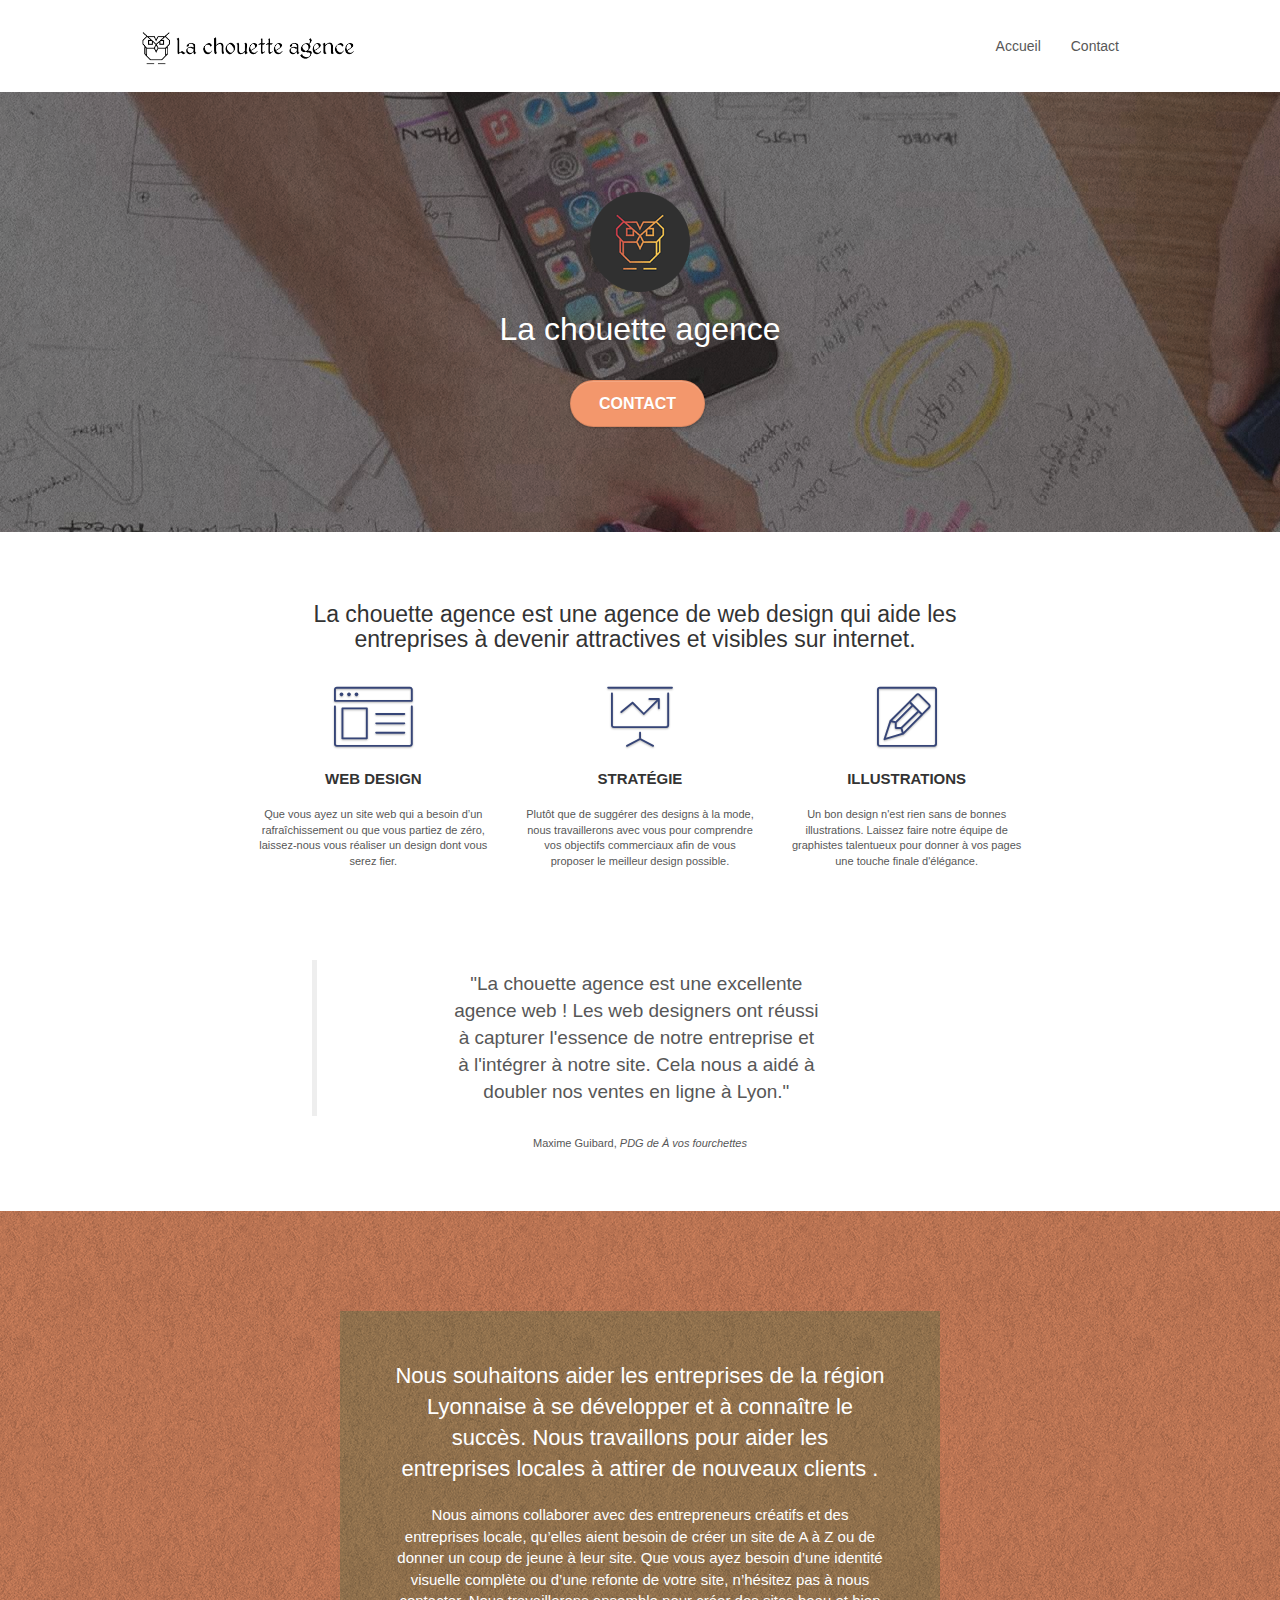
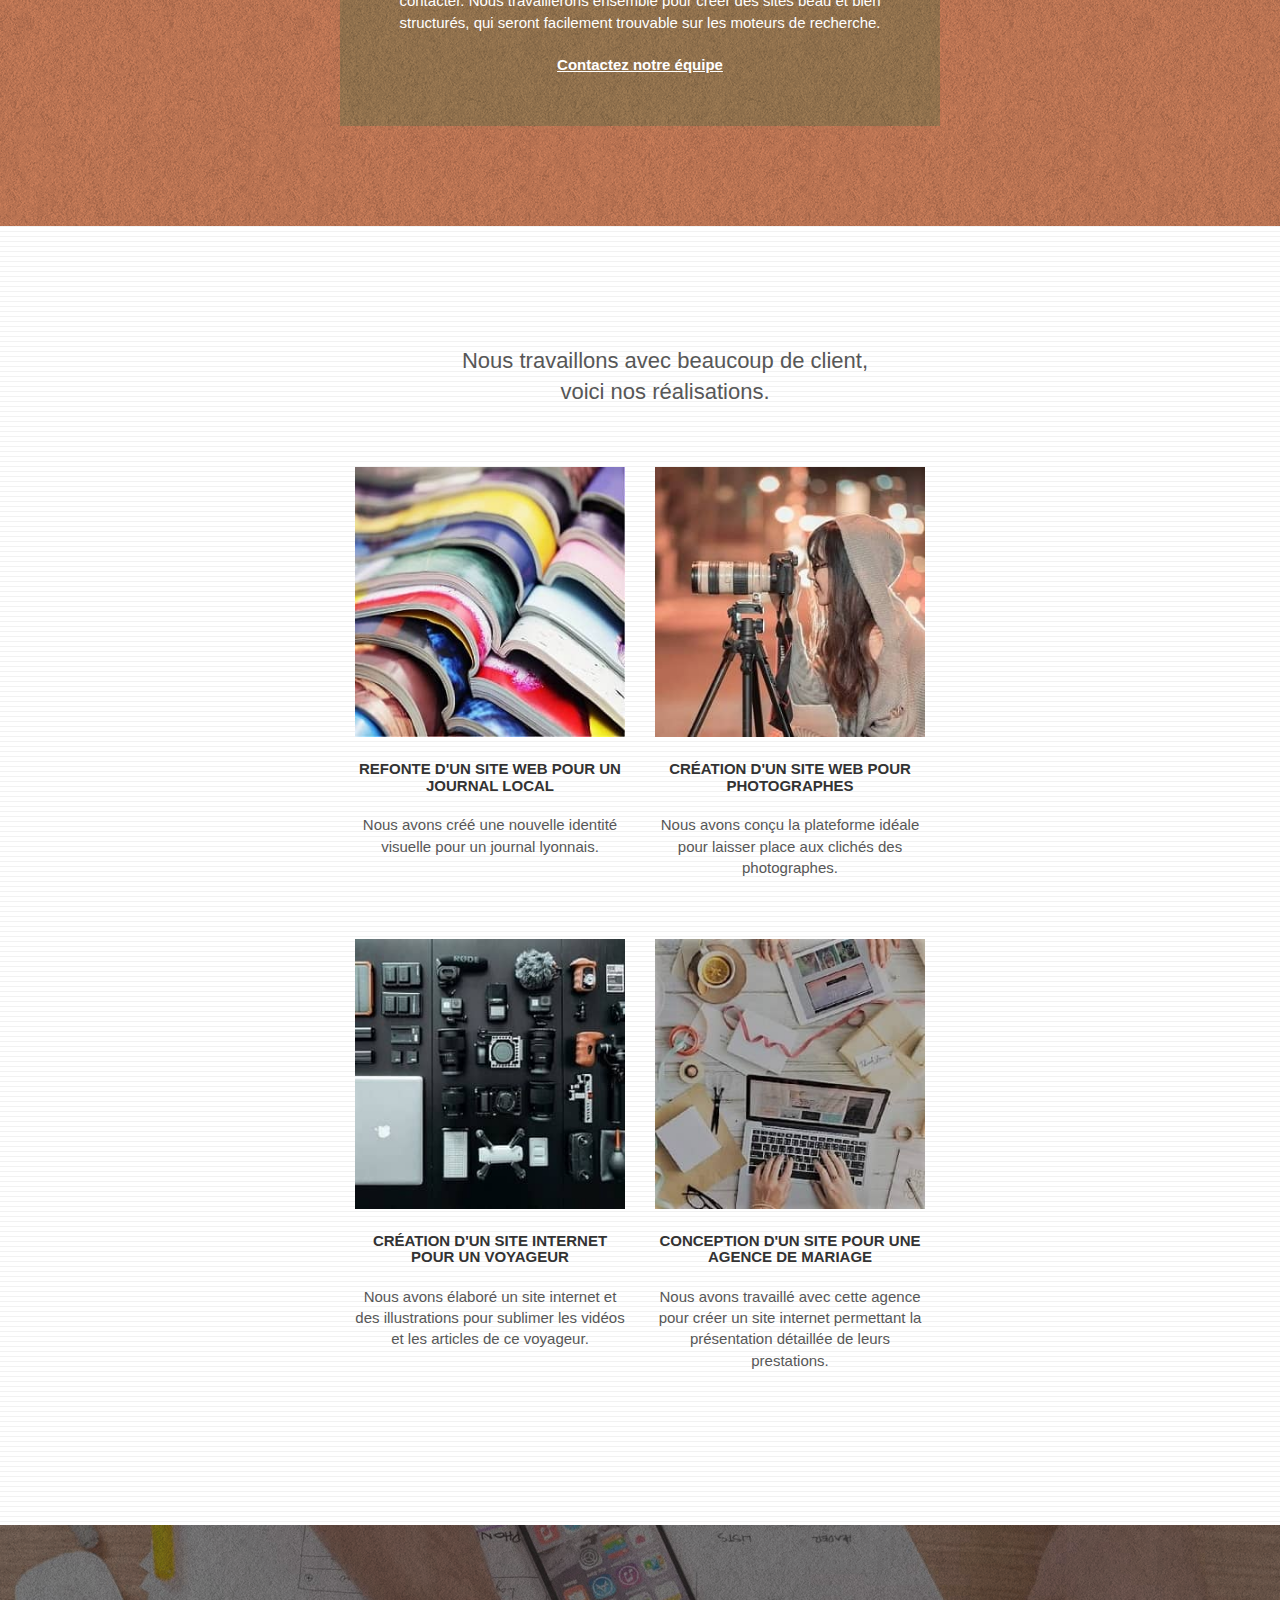
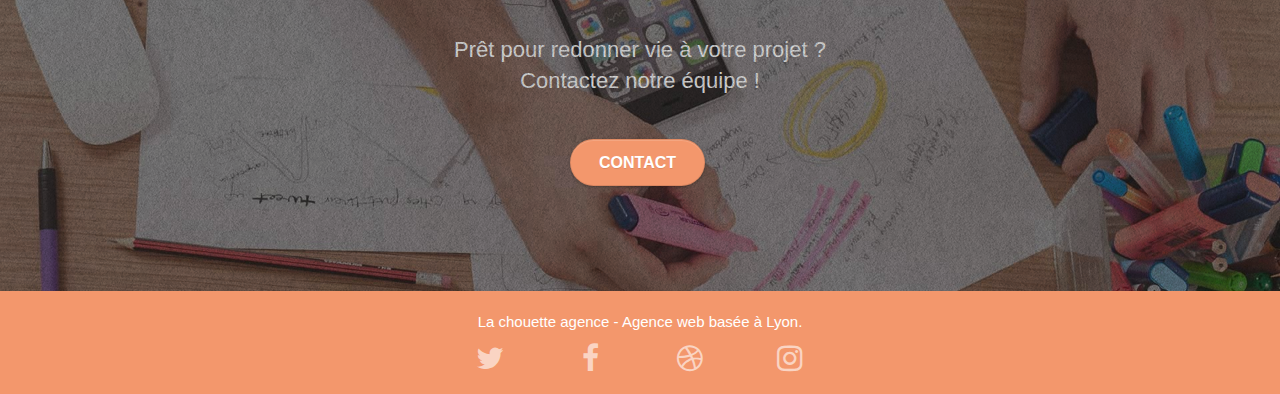
==== index.html @ b7092646 "La chouette" ====
<!doctype html>
<html lang="fr">
<head>
    <meta charset="utf-8"/>
    <meta name="keywords" content="agence design Lyon, web design Lyon, agence graphiste Lyon, structuration site web lyon, seo, google">
	<meta name="description" content="Agence de web design visant a améliorer le référencement et la visibilité des entreprises sur internet">
    <meta name="viewport" content="width=device-width, initial-scale=1.0, viewport-fit=cover">
    <link rel="shortcut icon" type="image/png" href="favicon.jpg">
    
	<link rel="stylesheet" type="text/css" href="./css/bootstrap.css">
	<link rel="stylesheet" type="text/css" href="style.css">
	<link rel="stylesheet" type="text/css" href="./css/font-awesome.css">
	<link rel="stylesheet" type="text/css" href="./css/et-line.css">
	
    
	<script src="./js/jquery-2.1.0.js" async></script>
	<script src="./js/bootstrap.js" defer></script>
	<script src="./js/blocs.js" async></script>
	<script src="./js/jquery.touchSwipe.js" async></script>

    <title>La chouette agence</title>

    
	<!-- Analytics -->
 
	<!-- Analytics END --> 
</head>
<body>
	<!-- Principal conteneur -->
	<div class="page-container">
    
		<!-- bloc-0 -->
		<div class="bloc bgc-white l-bloc " id="bloc-0">
			<div class="container bloc-sm">
				<nav class="navbar row">
					<div class="navbar-header">
						<a class="navbar-brand" href="index.html"><img src="img/la-chouette-agence.png" alt="logo la chouette agence web design Lyonnaise" height="40" /></a>
					</div>
					<div class="collapse navbar-collapse navbar-1 special-dropdown-nav">
						<ul class="site-navigation nav navbar-nav">
							<li>
								<a href="index.html">Accueil</a>
							</li>
							<li>
								<a href="page2.html">Contact</a>
							</li>
						</ul>
					</div>
				</nav>
			</div>
		</div>
		<!-- bloc-0 END -->

		<!-- bloc-1-presentation -->
		<div class="bloc bgc-dark-slate-blue bg-banniere d-bloc bg-t-edge bloc-bg-texture texture-paper b-parallax" id="bloc-1-hero">
			<div class="container bloc-lg">
				<div class="row tight-width-whitespace">
					<div class="col-sm-12">
						<img src="img/logo.png" class="center-block image-resize-mode" width="100" alt="La chouette agence web Lyon, création logo Lyon" />
						<h1 class="text-center hero-bloc-text tc-white ">
							La chouette agence
						</h1>
						<div class="text-center">
							<a href="page2.html" class="btn btn-lg btn-clean btn-rd cta-hero btn-atomic-tangerine" id="cta-hero">Contact</a>
						</div>
					</div>
				</div>
			</div>
		</div>
		<!-- bloc-1-presentation END -->

		<!-- bloc-2-services -->
		<div class="bloc bgc-white l-bloc" id="bloc-2-services">
			<div class="container bloc-md">
				<div class="row">
					<div class="col-sm-12 text-center">
						<h1 class="Title-h1">La chouette agence est une agence de web design qui aide les entreprises à devenir attractives et visibles sur internet.</h1>
					</div>
				</div>
				<div class="row voffset-lg med-width-whitespace">
					<div class="col-sm-4">
						<div class="text-center">
							<span class="et-icon-browser sm-shadow icon-dark-slate-blue icons icon-lg"></span>
						</div>
						<h3 class="mg-md text-center">
							Web design
						</h3>
						<p class="text-center ">
							Que vous ayez un site web qui a besoin d&rsquo;un rafraîchissement ou que vous partiez de zéro, laissez-nous vous réaliser un design dont vous serez fier.
						</p>
					</div>
					<div class="col-sm-4">
						<div class="text-center">
							<span class="et-icon-presentation sm-shadow icon-dark-slate-blue icons icon-lg"></span>
						</div>
						<h3 class="mg-md text-center">
							Stratégie
						</h3>
						<p class="text-center ">
							Plutôt que de suggérer des designs à la mode, nous travaillerons avec vous pour comprendre vos objectifs commerciaux afin de vous proposer le meilleur design possible.<br>
						</p>
					</div>
					<div class="col-sm-4">
						<div class="text-center">
							<span class="et-icon-edit sm-shadow icon-dark-slate-blue icons icon-lg"></span>
						</div>
						<h3 class="mg-md text-center">
							Illustrations
						</h3>
						<p class="text-center ">
							Un bon design n'est rien sans de bonnes illustrations. Laissez faire notre équipe de graphistes talentueux pour donner à vos pages une touche finale d'élégance.
						</p>
					</div>
				</div>
				<div class="row voffset-lg voffset">
					<div class="col-xs-12 col-md-8 col-md-offset-2 text-center">
						<blockquote>
							<p>"La chouette agence est une excellente agence web ! Les web designers ont réussi à capturer l'essence de notre entreprise et à l'intégrer à notre site. Cela nous a aidé à doubler nos ventes en ligne à Lyon."</p>
						</blockquote>
						<p>Maxime Guibard, <cite>PDG de À vos fourchettes</cite></p>
					</div>
				</div>
			</div>
		</div>
		<!-- bloc-2-services END -->

		<!-- bloc-3-what-i-do -->
		<div class="bloc tc-white bgc-atomic-tangerine bg-presentation d-bloc bloc-bg-texture texture-paper b-parallax" id="bloc-3-what-i-do">
			<div class="container bloc-lg">
				<div class="row tight-width-whitespace black-background">
					<div class="col-sm-12">
						<h2 class="mg-md text-center tc-white">
							Nous souhaitons aider les entreprises de la région Lyonnaise à se développer et à connaître le succès. Nous travaillons pour aider les entreprises locales à attirer de nouveaux clients .<br>
						</h2>
						<p class="text-center white">
							Nous aimons collaborer avec des entrepreneurs créatifs et des entreprises locale, qu’elles aient besoin de créer un site de A à Z ou de donner un coup de jeune à leur site. Que vous ayez besoin d’une identité visuelle complète ou d’une refonte de votre site, n’hésitez pas à nous contacter. Nous travaillerons ensemble pour créer des sites beau et bien structurés, qui seront facilement trouvable sur les moteurs de recherche. <br><br><a class="ltc-white bold-link" href="page2.html">Contactez notre équipe</a><br>
						</p>
					</div>
				</div>
			</div>
		</div>
		<!-- bloc-3-what-i-do END -->

		<!-- bloc-4-portfolio -->
		<div class="bloc bgc-white bg-lines-h2-bg bg-repeat l-bloc" id="bloc-4-portfolio">
			<div class="container bloc-lg">
				<div class="row">
					<div class="col-sm-12 text-center">
						<h2 class="title-h2"> Nous travaillons avec beaucoup de client, voici nos réalisations.</h2>
					</div>
				</div>
				<div class="row tight-width-whitespace portfolio-row">
					<div class="col-sm-6">
						<a href="#" data-lightbox="img/1.jpg" data-gallery-id="gallery-1" data-caption="Refonte d'un site web pour un journal local" data-frame="snapshot-lb"><img src="img/1.jpg" alt="magazine colorée ouvert les uns sur les autres" class="img-responsive portfolio-thumb" /></a>
						<h3 class="mg-md text-center">
							Refonte d'un site web pour un journal local
						</h3>
						<p class="text-center">
							Nous avons créé une nouvelle identité visuelle pour un journal lyonnais.
						</p>
					</div>
					<div class="col-sm-6">
						<a href="#" data-lightbox="img/2.jpg" data-gallery-id="gallery-1" data-caption="Création d'un site web pour photographes" data-frame="snapshot-lb"><img src="img/2.jpg" alt="femme se tenant derrière un appareil photo sur trépied" class="img-responsive portfolio-thumb" /></a>
						<h3 class="mg-md text-center">
							Création d'un site web pour photographes
						</h3>
						<p class="text-center">
							Nous avons conçu la plateforme idéale pour laisser place aux clichés des photographes.
						</p>
					</div>
				</div>
				<div class="row tight-width-whitespace portfolio-row">
					<div class="col-sm-6">
						<a href="#" data-lightbox="img/3.jpg" data-gallery-id="gallery-1" data-caption="Création d'un site internet pour un voyageur" data-frame="snapshot-lb"><img src="img/3.jpg" alt="différents appareils de prise de vue éparpillés sur une table" class="img-responsive portfolio-thumb" /></a>
						<h3 class="mg-md text-center">
							Création d'un site internet pour un voyageur
						</h3>
						<p class="text-center">
							Nous avons élaboré un site internet et des illustrations pour sublimer les vidéos et les articles de ce voyageur.
						</p>
					</div>
					<div class="col-sm-6">
						<a href="#" data-lightbox="img/4.jpg" data-gallery-id="gallery-1" data-caption="Conception d'un site pour une agence de mariage" data-frame="snapshot-lb"><img src="img/4.jpg" alt="enveloppes, papiers, rubans, ciseaux et ordinateur portable" class="img-responsive portfolio-thumb" /></a>
						<h3 class="mg-md text-center">
							Conception d'un site pour une agence de mariage
						</h3>
						<p class="text-center">
							Nous avons travaillé avec cette agence pour créer un site internet permettant la présentation détaillée de leurs prestations.
						</p>
					</div>
				</div>
			</div>
		</div>
		<!-- bloc-4-portfolio END -->

		<!-- bloc-5-cta -->
		<div class="bloc bgc-dark-slate-blue bg-banniere d-bloc bloc-bg-texture texture-paper" id="bloc-5-cta">
			<div class="container bloc-lg">
				<div class="row">
					<h2 class="mg-md text-center tc-white">
						Prêt pour redonner vie à votre projet ?<br>Contactez notre équipe !
					</h2>
					<div class="col-sm-12 text-center">
						<a href="page2.html" class="btn btn-atomic-tangerine btn-clean btn-rd btn-lg cta-hero">Contact</a>
					</div>
				</div>
			</div>
		</div>
		<!-- bloc-5-cta END -->

		<!-- Footer - bloc-8 -->
		<footer class="footer">
			<div class="bloc bgc-atomic-tangerine d-bloc" id="bloc-8">
				<div class="container bloc-sm">
					<div class="row">
						<div class="col-sm-12">
							<p class="text-center white">
								La chouette agence - Agence web basée à Lyon.<br>
							</p>
							<div class="row row-no-gutters social">
								<div class="col-sm-3">
									<div class="text-center">
										<a class="social" href="index.html"><span class="fa fa-twitter icon-md"></span></a>
									</div>
								</div>
								<div class="col-sm-3">
									<div class="text-center">
										<a class="social" href="index.html"><span class="fa fa-facebook icon-md"></span></a>
									</div>
								</div>
								<div class="col-sm-3">
									<div class="text-center">
										<a class="social" href="index.html"><span class="fa fa-dribbble icon-md"></span></a>
									</div>
								</div>
								<div class="col-sm-3">
									<div class="text-center">
										<a class="social" href="index.html"><span class="fa fa-instagram icon-md"></span></a>
									</div>
								</div>
							</div>
						</div>
					</div>
				</div>
			</div>
		</footer>
		<!-- Footer - bloc-8 END -->
	</div>
	<!-- Principal conteneur END -->   
</body>
</html>
---- style.css ----
body {
    margin: 0;
    padding: 0;
    background: #FFF;
    overflow-x: hidden;
    -webkit-font-smoothing: antialiased;
    -moz-osx-font-smoothing: grayscale;
}

a,
button {
    transition: all .3s ease-in-out;
    outline: none!important;
}

a:hover {
    text-decoration: none;
    cursor: pointer;
}

#page-loading-blocs-notifaction {
    position: fixed;
    top: 0;
    bottom: 0;
    width: 100%;
    z-index: 100000;
    background: #FFFFFF url("img/pageload-spinner.gif") no-repeat center center;
}

.bloc {
    width: 100%;
    clear: both;
    background: 50% 50% no-repeat;
    padding: 0 50px;
    -webkit-background-size: cover;
    -moz-background-size: cover;
    -o-background-size: cover;
    background-size: cover;
    position: relative;
}

.bloc .container {
    padding-left: 0;
    padding-right: 0;
}

.bloc-lg {
    padding: 100px 50px;
}

.bloc-md {
    padding: 50px;
}

.bloc-sm {
    padding: 20px 50px;
}

.bg-center,
.bg-l-edge,
.bg-r-edge,
.bg-t-edge,
.bg-b-edge,
.bg-tl-edge,
.bg-bl-edge,
.bg-tr-edge,
.bg-br-edge,
.bg-repeat {
    -webkit-background-size: auto!important;
    -moz-background-size: auto!important;
    -o-background-size: auto!important;
    background-size: auto!important;
}

.bg-repeat {
    background: repeat;
}

.bg-t-edge {
    background: top no-repeat;
}

.bloc-bg-texture::before {
    content: "";
    background-size: 2px 2px;
    position: absolute;
    top: 0;
    bottom: 0;
    left: 0;
    right: 0;
}

.texture-paper::before {
    background: url("img/texture-paper.png");
    background-size: 280px 280px;
}

.b-parallax {
    background-attachment: fixed;
}

.d-bloc {
    color: rgba(255, 255, 255, .7);
}

.d-bloc button:hover {
    color: rgba(255, 255, 255, .9);
}

.d-bloc .icon-round,
.d-bloc .icon-square,
.d-bloc .icon-rounded,
.d-bloc .icon-semi-rounded-a,
.d-bloc .icon-semi-rounded-b {
    border-color: rgba(255, 255, 255, .9);
}

.d-bloc .divider-h span {
    border-color: rgba(255, 255, 255, .2);
}

.d-bloc .a-btn,
.d-bloc .navbar a,
.d-bloc .navbar-brand,
.d-bloc a .icon-sm,
.d-bloc a .icon-md,
.d-bloc a .icon-lg,
.d-bloc a .icon-xl,
.d-bloc h1 a,
.d-bloc h2 a,
.d-bloc h3 a,
.d-bloc h4 a,
.d-bloc h5 a,
.d-bloc h6 a,
.d-bloc p a {
    color: rgba(255, 255, 255, .6);
}

.d-bloc .a-btn:hover,
.d-bloc .navbar a:hover,
.d-bloc .navbar-brand:hover,
.d-bloc a:hover .icon-sm,
.d-bloc a:hover .icon-md,
.d-bloc a:hover .icon-lg,
.d-bloc a:hover .icon-xl,
.d-bloc h1 a:hover,
.d-bloc h2 a:hover,
.d-bloc h3 a:hover,
.d-bloc h4 a:hover,
.d-bloc h5 a:hover,
.d-bloc h6 a:hover,
.d-bloc p a:hover {
    color: rgba(255, 255, 255, 1);
}

.d-bloc .navbar-toggle .icon-bar {
    background: rgba(255, 255, 255, 1);
}

.d-bloc .btn-wire,
.d-bloc .btn-wire:hover {
    color: rgba(255, 255, 255, 1);
    border-color: rgba(255, 255, 255, 1);
}

.d-bloc .panel {
    color: rgba(0, 0, 0, .5);
}

.d-bloc .panel button:hover {
    color: rgba(0, 0, 0, .7);
}

.d-bloc .panel icon {
    border-color: rgba(0, 0, 0, .7);
}

.d-bloc .panel .divider-h span {
    border-color: rgba(0, 0, 0, .1);
}

.d-bloc .panel .a-btn {
    color: rgba(0, 0, 0, .6);
}

.d-bloc .panel .a-btn:hover {
    color: rgba(0, 0, 0, 1);
}

.d-bloc .panel .btn-wire,
.d-bloc .panel .btn-wire:hover {
    color: rgba(0, 0, 0, .7);
    border-color: rgba(0, 0, 0, .3);
}

.d-bloc .panel,
.l-bloc {
    color: rgba(0, 0, 0, .5);
}

.d-bloc .panel button:hover,
.l-bloc button:hover {
    color: rgba(0, 0, 0, .7);
}

.l-bloc .icon-round,
.l-bloc .icon-square,
.l-bloc .icon-rounded,
.l-bloc .icon-semi-rounded-a,
.l-bloc .icon-semi-rounded-b {
    border-color: rgba(0, 0, 0, .7);
}

.d-bloc .panel .divider-h span,
.l-bloc .divider-h span {
    border-color: rgba(0, 0, 0, .1);
}

.d-bloc .panel .a-btn,
.l-bloc .a-btn,
.l-bloc .navbar a,
.l-bloc .navbar-brand,
.l-bloc a .icon-sm,
.l-bloc a .icon-md,
.l-bloc a .icon-lg,
.l-bloc a .icon-xl,
.l-bloc h1 a,
.l-bloc h2 a,
.l-bloc h3 a,
.l-bloc h4 a,
.l-bloc h5 a,
.l-bloc h6 a,
.l-bloc p a {
    color: rgba(0, 0, 0, .6);
}

.d-bloc .panel .a-btn:hover,
.l-bloc .a-btn:hover,
.l-bloc .navbar a:hover,
.l-bloc .navbar-brand:hover,
.l-bloc a:hover .icon-sm,
.l-bloc a:hover .icon-md,
.l-bloc a:hover .icon-lg,
.l-bloc a:hover .icon-xl,
.l-bloc h1 a:hover,
.l-bloc h2 a:hover,
.l-bloc h3 a:hover,
.l-bloc h4 a:hover,
.l-bloc h5 a:hover,
.l-bloc h6 a:hover,
.l-bloc p a:hover {
    color: rgba(0, 0, 0, 1);
}

.d-bloc .panel .btn-wire,
.d-bloc .panel .btn-wire:hover,
.l-bloc .btn-wire,
.l-bloc .btn-wire:hover {
    color: rgba(0, 0, 0, .7);
    border-color: rgba(0, 0, 0, .3);
}

.voffset {
    margin-top: 30px;
}

.voffset-lg {
    margin-top: 80px;
}

.row-no-gutters {
    margin-right: 0;
    margin-left: 0;
}

.row.row-no-gutters > [class^="col-"],
.row.row-no-gutters > [class*=" col-"] {
    padding-right: 0;
    padding-left: 0;
}

#bloc-1-hero h1 {
    font-size: 32px;
}

.Title-h1 {
    font-size: 23px;
    display: flex;
    flex-wrap: wrap;
    width: 75%;
    position: relative;
    left: 12%;
}

.col-xs-12 blockquote p{
    display: flex;
    position: relative;
    left: 19%;
    font-size: 19px;
    width: 60%;
}

.col-sm-12 p{
    font-size: 15px;
}

.bloc-sm .row .col-sm-12 .white{
    display: flex;
    justify-content: center;
    text-align: center; 
}

.col-sm-12 .title-h2 {
    display: flex;
    position: relative;
    left: 30%;
    width: 45%;
}

.col-sm-6 p{
    font-size: 15px;
}

.navbar {
    margin-bottom: 0;
    z-index: 1;
}

.navbar-brand {
    height: auto;
    padding: 3px 15px;
    font-size: 25px;
    font-weight: normal;
    font-weight: 600;
    line-height: 44px;
}

.navbar-brand img {
    max-height: 200px;
    margin: 0 5px 0 0;
    display: inline;
}

.navbar-brand img[src$=svg] {
    min-width: 100px;
}

.nav-center .navbar-brand img {
    margin: 0;
}

.navbar-nav .open .dropdown-menu > li > a {
    text-align: inherit;
}



.nav-invert .navbar .nav {
    float: left;
}

.nav-invert .navbar-header,
.nav-invert .navbar-brand {
    float: right;
    position: relative;
    z-index: 2;
}

@media (min-width: 768px) {
    .site-navigation {
        position: absolute;
        top: 50%;
        right: 20px;
        transform: translate(0, -50%);
        -webkit-transform: translateY(-50%);
    }
    .nav > li .dropdown-menu a,
    .nav > li .dropdown-menu a:hover {
        color: #484848;
    }
    .nav-invert .site-navigation {
        left: 0;
        right: 0;
    }
    .nav-center {
        text-align: center;
    }
    .nav-center .navbar-header {
        width: 100%;
    }
    .nav-center .navbar-header,
    .nav-center .navbar-brand,
    .nav-center .nav > li {
        float: none;
        display: inline-block;
    }
    .nav-center .site-navigation {
        position: relative;
        width: 100%;
        right: 0;
        margin-right: 0px;
        margin-top: 20px;
    }
    .nav-center.mini-nav .navbar-toggle {
        float: none;
        margin: 10px auto 0;
    }
}

.nav > li > .dropdown a {
    background: none!important;
    display: block;
    padding: 14px 15px;
}

nav .caret {
    margin: 0 5px;
}

.dropdown-menu .dropdown-menu {
    top: -8px;
    left: 100%;
}

.dropdown-menu .dropmenu-flow-right {
    top: 100%;
    left: 0;
    margin-left: -1px;
    border-top-left-radius: 0;
    border-top-right-radius: 0;
}

.dropdown-menu .dropdown span {
    border: 4px solid black;
    border-top-color: transparent;
    border-right-color: transparent;
    border-bottom-color: transparent;
    margin: 6px -5px 0 0!important;
    float: right;
}

.mg-md {
    margin-top: 10px;
    margin-bottom: 20px;
}

.mg-lg {
    margin-top: 10px;
    margin-bottom: 40px;
}

.btn {
    margin: 0 5px 5px 0;
}

.btn.pull-right {
    margin: 0 0 5px 5px;
}

.btn-d,
.btn-d:hover,
.btn-d:focus {
    color: #FFF;
    background: rgba(0, 0, 0, .3);
}

button {
    outline: none!important;
}

.btn-rd {
    border-radius: 40px;
}

.btn-clean {
    border: 1px solid rgba(0, 0, 0, .08);
    border-bottom-color: rgba(0, 0, 0, .1);
    text-shadow: 0 1px 0 rgba(0, 0, 1, .1);
    box-shadow: 0 1px 3px rgba(0, 0, 1, .25), inset 0 1px 0 0 rgba(255, 255, 255, .15);
}

.icon-md {
    font-size: 30px!important;
}

.icon-lg {
    font-size: 60px!important;
}

.sm-shadow {
    text-shadow: 0 1px 2px rgba(0, 0, 0, .3);
}

.panel-sq,
.panel-sq .panel-heading,
.panel-sq .panel-footer {
    border-radius: 0;
}

.panel-rd {
    border-radius: 30px;
}

.panel-rd .panel-heading {
    border-radius: 29px 29px 0 0;
}

.panel-rd .panel-footer {
    border-radius: 0 0 29px 29px;
}

.form-control {
    border-color: rgba(0, 0, 0, .1);
    box-shadow: none;
}

.scrollToTop {
    width: 40px;
    height: 40px;
    position: fixed;
    bottom: 20px;
    right: 20px;
    opacity: 0;
    z-index: 500;
    transition: all .3s ease-in-out;
}

.scrollToTop span {
    margin-top: 6px;
}

.showScrollTop {
    font-size: 14px;
    opacity: 1;
}

a[data-lightbox] {
    position: relative;
    display: block;
    text-align: center;
}

a[data-lightbox]:hover::before {
    content: "+";
    font-family: "HelveticaNeue-Light", "Helvetica Neue Light", "Helvetica Neue", Helvetica, Arial;
    font-size: 32px;
    width: 50px;
    height: 50px;
    margin-left: -25px;
    border-radius: 50%;
    background: rgba(0, 0, 0, .6);
    color: #FFF;
    font-weight: 100;
    z-index: 1;
    position: absolute;
    top: 50%;
    transform: translateY(-50%);
    -webkit-transform: translateY(-50%);
}

a[data-lightbox]:hover img {
    opacity: 0.6;
    -webkit-animation-fill-mode: none;
    animation-fill-mode: none;
}

#lightbox-modal {
    display: flex;
    align-items: center;
}

#lightbox-modal .modal-dialog {
    width: 90%;
    max-width: 900px;
    margin: 0 auto 0;
}

#lightbox-modal .modal-dialog img {
    max-height: 90vh;
    margin: 0 auto;
}

.lightbox-caption {
    padding: 20px;
    color: #FFF;
    background: rgba(0, 0, 0, .5);
    position: absolute;
    left: 15px;
    right: 15px;
    bottom: 5px;
}

.close-lightbox {
    color: #FFF;
    font-size: 30px;
    position: absolute;
    top: 20px;
    right: 20px;
    z-index: 20;
    background: rgba(0, 0, 0, .5);
    border: none;
    line-height: 30px;
    padding: 0 9px 5px;
    opacity: 0.3;
}

.close-lightbox:hover,
.next-lightbox:hover,
.prev-lightbox:hover {
    opacity: 1.0;
    color: #FFF;
}

.next-lightbox,
.prev-lightbox {
    font-size: 20px;
    color: rgba(255, 255, 255, .9);
    background: rgba(0, 0, 0, .5);
    transition: all .2s ease-in-out;
    position: absolute;
    top: 45%;
    z-index: 1;
    opacity: 0.4;
}

.next-lightbox {
    padding: 6px 8px 1px 13px;
    right: 25px;
}

.prev-lightbox {
    padding: 6px 13px 1px 10px;
    left: 25px;
}

.snapshot-lb .modal-body {
    padding-bottom: 45px;
}

.snapshot-lb .lightbox-caption {
    padding: 0;
    color: rgba(0, 0, 0, .5);
    background: none;
}

h1,
h2,
h3,
h4,
h5,
h6,
p,
label,
.btn,
a {
    font-family: "helvetica";
    font-weight: 400;
    color: #575757!important;
}

.container {
    max-width: 1000px;
}

.hero-bloc-text {
    font-size: 38px;
}

.hero-bloc-text-sub {
    font-size: 36px;
}

.statement-bloc-text {
    line-height: 26px;
    font-style: italic;
    font-size: 20px;
    text-align: center;
    font-weight: lighter;
    max-width: 520px;
    margin: auto auto auto auto;
}

p {
    font-size: 11px;
}

.tight-width-whitespace {
    max-width: 600px;
    margin: auto auto auto auto;
}

.h1 {
    font-size: 20px;
    font-family: "Open Sans";
}

.cta-hero {
    margin-top: 22px;
    color: #FFFFFF!important;
    text-transform: uppercase;
    padding: 12px 28px 12px 28px;
    font-size: 16px;
    font-weight: 700;
}

.social {
    max-width: 400px;
    margin: auto auto auto auto;
}

h2 {
    font-size: 22px;
    line-height: 1.4em;
}

h3 {
    font-size: 15px;
    text-transform: uppercase;
    font-weight: 700;
    color: #333333!important;
}

.med-width-whitespace {
    max-width: 800px;
    margin: auto auto auto auto;
    box-shadow: 0px 0px 0px #000000;
}

h1 {
    color: #333333!important;
}

h4 {
    color: #333333!important;
}

.icons {
    margin-bottom: 14px;
    margin-top: 24px;
}

.white {
    color: #FFFFFF!important;
}

.portfolio-thumb {
    margin-bottom: 24px;
}

.portfolio-row {
    margin-bottom: 44px;
    margin-top: 50px;
}

.avatar {
    box-shadow: 0px 4px 9px rgba(0, 0, 0, 0.3);
}

.black-background {
    background-color: rgba(165, 147, 99, 0.7);
    padding: 40px 40px 40px 40px;
}

.bold-link {
    font-weight: 900;
    text-decoration: underline!important;
}

.bgc-white {
    background-color: #FFFFFF;
}

.bgc-dark-slate-blue {
    background-color: #364577;
}

.bgc-atomic-tangerine {
    background-color: #F3976C;
}

.tc-white {
    color:  white !important;
}

.btn-atomic-tangerine {
    background: #F3976C;
    color: #FFFFFF!important;
}

.btn-atomic-tangerine:hover {
    background: #c27956!important;
    color: #FFFFFF!important;
}

.ltc-white {
    color: #FFFFFF!important;
}

.ltc-white:hover {
    color: #cccccc!important;
}

.ltc-atomic-tangerine {
    color: #F3976C!important;
}

.ltc-atomic-tangerine:hover {
    color: #c27956!important;
}

.icon-dark-slate-blue {
    color: #364577!important;
    border-color: #364577!important;
}

.bg-dots-bg {
    background-image: url("img/dots-bg.png");
}

.bg-lines-h2-bg {
    background-image: url("img/lines-h2-bg.png");
}

.bg-banniere {
    background-image: url("img/la-chouette-agence-banniere.jpg");
}

.bg-presentation {
    background-image: url("img/image-de-presentation.jpg");
}

@media (max-width: 1024px) {
    .bloc {
        padding-left: 20px;
        padding-right: 20px;
    }
    .bloc.full-width-bloc,
    .bloc-tile-2.full-width-bloc .container,
    .bloc-tile-3.full-width-bloc .container,
    .bloc-tile-4.full-width-bloc .container {
        padding-left: 0;
        padding-right: 0;
    }
}

@media (max-width: 992px) and (min-width: 768px) {
    .navbar .nav {
        max-width: 80%
    }
    .nav-center.navbar .nav {
        max-width: 100%
    }
}

@media only screen and (min-device-width: 768px) and (max-device-width: 1024px) and (orientation: landscape) {
    .b-parallax {
        background-attachment: scroll;
    }
}

@media only screen and (min-device-width: 1024px) and (max-device-width: 1366px) and (-webkit-min-device-pixel-ratio: 1.5) {
    .b-parallax {
        background-attachment: scroll;
    }
}

@media (max-width: 991px) {
    .container {
        width: 100%;
    }
    .b-parallax {
        background-attachment: scroll;
    }
    .page-container,
    #hero-bloc {
        overflow-x: hidden;
        position: relative;
    }
    .bloc {
        padding-left: constant(safe-area-inset-left);
        padding-right: constant(safe-area-inset-right);
    }
    .bloc-group,
    .bloc-group .bloc {
        display: block;
        width: 100%;
    }
    .bloc-fill-screen .fill-bloc-top-edge,
    .bloc-fill-screen .fill-bloc-bottom-edge {
        padding: 0 20px;
        padding-left: constant(safe-area-inset-left);
        padding-right: constant(safe-area-inset-right);
    }
}

@media (max-width: 767px) {
    .page-container {
        overflow-x: hidden;
        position: relative;
    }
    h1,
    h2,
    h3,
    h4,
    h5,
    h6,
    p,
    #disqus_thread {
        padding-left: 10px!important;
        padding-right: 10px!important;
    }
    .b-parallax {
        background-attachment: scroll;
    }
    .navbar .nav {
        padding-top: 0;
        border-top: 1px solid rgba(0, 0, 0, .2);
        float: none!important;
    }
    .navbar.row {
        margin-left: 0;
        margin-right: 0;
    }
    .site-navigation {
        position: inherit;
        transform: none;
        -webkit-transform: none;
        -ms-transform: none;
    }
    .nav > li {
        margin-top: 0;
        border-bottom: 1px solid rgba(0, 0, 0, .1);
        background: rgba(0, 0, 0, .05);
        text-align: left;
        padding-left: 15px;
        width: 100%;
    }
    .nav > li:hover {
        background: rgba(0, 0, 0, .08);
    }
    .dropdown .dropdown a .caret {
        float: none;
        margin: 5px 0 0 10px!important;
        border: 4px solid black;
        border-bottom-color: transparent;
        border-right-color: transparent;
        border-left-color: transparent;
    }
    #hero-bloc .navbar .nav {
        background: rgba(0, 0, 0, .8);
    }
    #hero-bloc .navbar .nav a {
        color: rgba(255, 255, 255, .6);
    }
    .hero {
        padding: 50px 0;
    }
    .hero-nav {
        left: -1px;
        right: -1px;
    }
    .navbar-collapse {
        padding: 0;
        overflow-x: hidden;
        -webkit-box-shadow: none;
        box-shadow: none;
    }
    .navbar-brand img {
        max-height: 40px;
        width: auto;
    }
    .nav-invert .navbar-header {
        float: none;
        width: 100%;
    }
    .bloc {
        padding-left: 0;
        padding-right: 0;
    }
    .bloc-xxl,
    .bloc-xl,
    .bloc-lg {
        padding: 40px 0;
    }
    .bloc-sm,
    .bloc-md {
        padding-left: 0;
        padding-right: 0;
    }
    .bloc-tile-2 .container,
    .bloc-tile-3 .container,
    .bloc-tile-4 .container,
    .bloc-fill-screen .fill-bloc-top-edge,
    .bloc-fill-screen .fill-bloc-bottom-edge {
        padding-left: 0;
        padding-right: 0;
    }
    .a-block {
        padding: 0 10px;
    }
    .btn-dwn {
        display: none;
    }
    .voffset {
        margin-top: 5px;
    }
    .voffset-md {
        margin-top: 20px;
    }
    .voffset-lg {
        margin-top: 30px;
    }
    form {
        padding: 5px;
    }
    .close-lightbox {
        display: inline-block;
    }
    .blocsapp-device-iphone5 {
        background-size: 216px 425px;
        padding-top: 60px;
        width: 216px;
        height: 425px;
    }
    .blocsapp-device-iphone5 img {
        width: 180px;
        height: 320px;
    }
}

@media (max-width: 400px) {
    .bloc {
        padding-left: 0;
        padding-right: 0;
    }
}

@media (max-width: 767px) {
    .bloc-mob-center-text {
        text-align: center;
    }
}
---- css/et-line.css ----
@font-face {
    font-family: et-line;
    src: url(../fonts/et-line.eot);
    src: url(../fonts/et-line.eot?#iefix) format('embedded-opentype'), url(../fonts/et-line.woff) format('woff'), url(../fonts/et-line.ttf) format('truetype'), url(../fonts/et-line.svg#et-line) format('svg');
    font-weight: 400;
    font-style: normal
}

.et-icon-adjustments,
.et-icon-alarmclock,
.et-icon-anchor,
.et-icon-aperture,
.et-icon-attachment,
.et-icon-bargraph,
.et-icon-basket,
.et-icon-beaker,
.et-icon-bike,
.et-icon-book-open,
.et-icon-briefcase,
.et-icon-browser,
.et-icon-calendar,
.et-icon-camera,
.et-icon-caution,
.et-icon-chat,
.et-icon-circle-compass,
.et-icon-clipboard,
.et-icon-clock,
.et-icon-cloud,
.et-icon-compass,
.et-icon-desktop,
.et-icon-dial,
.et-icon-document,
.et-icon-documents,
.et-icon-download,
.et-icon-dribbble,
.et-icon-edit,
.et-icon-envelope,
.et-icon-expand,
.et-icon-facebook,
.et-icon-flag,
.et-icon-focus,
.et-icon-gears,
.et-icon-genius,
.et-icon-gift,
.et-icon-global,
.et-icon-globe,
.et-icon-googleplus,
.et-icon-grid,
.et-icon-happy,
.et-icon-hazardous,
.et-icon-heart,
.et-icon-hotairballoon,
.et-icon-hourglass,
.et-icon-key,
.et-icon-laptop,
.et-icon-layers,
.et-icon-lifesaver,
.et-icon-lightbulb,
.et-icon-linegraph,
.et-icon-linkedin,
.et-icon-lock,
.et-icon-magnifying-glass,
.et-icon-map,
.et-icon-map-pin,
.et-icon-megaphone,
.et-icon-mic,
.et-icon-mobile,
.et-icon-newspaper,
.et-icon-notebook,
.et-icon-paintbrush,
.et-icon-paperclip,
.et-icon-pencil,
.et-icon-phone,
.et-icon-picture,
.et-icon-pictures,
.et-icon-piechart,
.et-icon-presentation,
.et-icon-pricetags,
.et-icon-printer,
.et-icon-profile-female,
.et-icon-profile-male,
.et-icon-puzzle,
.et-icon-quote,
.et-icon-recycle,
.et-icon-refresh,
.et-icon-ribbon,
.et-icon-rss,
.et-icon-sad,
.et-icon-scissors,
.et-icon-scope,
.et-icon-search,
.et-icon-shield,
.et-icon-speedometer,
.et-icon-strategy,
.et-icon-streetsign,
.et-icon-tablet,
.et-icon-target,
.et-icon-telescope,
.et-icon-toolbox,
.et-icon-tools,
.et-icon-tools-2,
.et-icon-trophy,
.et-icon-tumblr,
.et-icon-twitter,
.et-icon-upload,
.et-icon-video,
.et-icon-wallet,
.et-icon-wine {
    font-family: et-line;
    speak: none;
    font-style: normal;
    font-weight: 400;
    font-variant: normal;
    text-transform: none;
    line-height: 1;
    -webkit-font-smoothing: antialiased;
    -moz-osx-font-smoothing: grayscale;
    display: inline-block
}

.et-icon-mobile:before {
    content: "\e000"
}

.et-icon-laptop:before {
    content: "\e001"
}

.et-icon-desktop:before {
    content: "\e002"
}

.et-icon-tablet:before {
    content: "\e003"
}

.et-icon-phone:before {
    content: "\e004"
}

.et-icon-document:before {
    content: "\e005"
}

.et-icon-documents:before {
    content: "\e006"
}

.et-icon-search:before {
    content: "\e007"
}

.et-icon-clipboard:before {
    content: "\e008"
}

.et-icon-newspaper:before {
    content: "\e009"
}

.et-icon-notebook:before {
    content: "\e00a"
}

.et-icon-book-open:before {
    content: "\e00b"
}

.et-icon-browser:before {
    content: "\e00c"
}

.et-icon-calendar:before {
    content: "\e00d"
}

.et-icon-presentation:before {
    content: "\e00e"
}

.et-icon-picture:before {
    content: "\e00f"
}

.et-icon-pictures:before {
    content: "\e010"
}

.et-icon-video:before {
    content: "\e011"
}

.et-icon-camera:before {
    content: "\e012"
}

.et-icon-printer:before {
    content: "\e013"
}

.et-icon-toolbox:before {
    content: "\e014"
}

.et-icon-briefcase:before {
    content: "\e015"
}

.et-icon-wallet:before {
    content: "\e016"
}

.et-icon-gift:before {
    content: "\e017"
}

.et-icon-bargraph:before {
    content: "\e018"
}

.et-icon-grid:before {
    content: "\e019"
}

.et-icon-expand:before {
    content: "\e01a"
}

.et-icon-focus:before {
    content: "\e01b"
}

.et-icon-edit:before {
    content: "\e01c"
}

.et-icon-adjustments:before {
    content: "\e01d"
}

.et-icon-ribbon:before {
    content: "\e01e"
}

.et-icon-hourglass:before {
    content: "\e01f"
}

.et-icon-lock:before {
    content: "\e020"
}

.et-icon-megaphone:before {
    content: "\e021"
}

.et-icon-shield:before {
    content: "\e022"
}

.et-icon-trophy:before {
    content: "\e023"
}

.et-icon-flag:before {
    content: "\e024"
}

.et-icon-map:before {
    content: "\e025"
}

.et-icon-puzzle:before {
    content: "\e026"
}

.et-icon-basket:before {
    content: "\e027"
}

.et-icon-envelope:before {
    content: "\e028"
}

.et-icon-streetsign:before {
    content: "\e029"
}

.et-icon-telescope:before {
    content: "\e02a"
}

.et-icon-gears:before {
    content: "\e02b"
}

.et-icon-key:before {
    content: "\e02c"
}

.et-icon-paperclip:before {
    content: "\e02d"
}

.et-icon-attachment:before {
    content: "\e02e"
}

.et-icon-pricetags:before {
    content: "\e02f"
}

.et-icon-lightbulb:before {
    content: "\e030"
}

.et-icon-layers:before {
    content: "\e031"
}

.et-icon-pencil:before {
    content: "\e032"
}

.et-icon-tools:before {
    content: "\e033"
}

.et-icon-tools-2:before {
    content: "\e034"
}

.et-icon-scissors:before {
    content: "\e035"
}

.et-icon-paintbrush:before {
    content: "\e036"
}

.et-icon-magnifying-glass:before {
    content: "\e037"
}

.et-icon-circle-compass:before {
    content: "\e038"
}

.et-icon-linegraph:before {
    content: "\e039"
}

.et-icon-mic:before {
    content: "\e03a"
}

.et-icon-strategy:before {
    content: "\e03b"
}

.et-icon-beaker:before {
    content: "\e03c"
}

.et-icon-caution:before {
    content: "\e03d"
}

.et-icon-recycle:before {
    content: "\e03e"
}

.et-icon-anchor:before {
    content: "\e03f"
}

.et-icon-profile-male:before {
    content: "\e040"
}

.et-icon-profile-female:before {
    content: "\e041"
}

.et-icon-bike:before {
    content: "\e042"
}

.et-icon-wine:before {
    content: "\e043"
}

.et-icon-hotairballoon:before {
    content: "\e044"
}

.et-icon-globe:before {
    content: "\e045"
}

.et-icon-genius:before {
    content: "\e046"
}

.et-icon-map-pin:before {
    content: "\e047"
}

.et-icon-dial:before {
    content: "\e048"
}

.et-icon-chat:before {
    content: "\e049"
}

.et-icon-heart:before {
    content: "\e04a"
}

.et-icon-cloud:before {
    content: "\e04b"
}

.et-icon-upload:before {
    content: "\e04c"
}

.et-icon-download:before {
    content: "\e04d"
}

.et-icon-target:before {
    content: "\e04e"
}

.et-icon-hazardous:before {
    content: "\e04f"
}

.et-icon-piechart:before {
    content: "\e050"
}

.et-icon-speedometer:before {
    content: "\e051"
}

.et-icon-global:before {
    content: "\e052"
}

.et-icon-compass:before {
    content: "\e053"
}

.et-icon-lifesaver:before {
    content: "\e054"
}

.et-icon-clock:before {
    content: "\e055"
}

.et-icon-aperture:before {
    content: "\e056"
}

.et-icon-quote:before {
    content: "\e057"
}

.et-icon-scope:before {
    content: "\e058"
}

.et-icon-alarmclock:before {
    content: "\e059"
}

.et-icon-refresh:before {
    content: "\e05a"
}

.et-icon-happy:before {
    content: "\e05b"
}

.et-icon-sad:before {
    content: "\e05c"
}

.et-icon-facebook:before {
    content: "\e05d"
}

.et-icon-twitter:before {
    content: "\e05e"
}

.et-icon-googleplus:before {
    content: "\e05f"
}

.et-icon-rss:before {
    content: "\e060"
}

.et-icon-tumblr:before {
    content: "\e061"
}

.et-icon-linkedin:before {
    content: "\e062"
}

.et-icon-dribbble:before {
    content: "\e063"
}
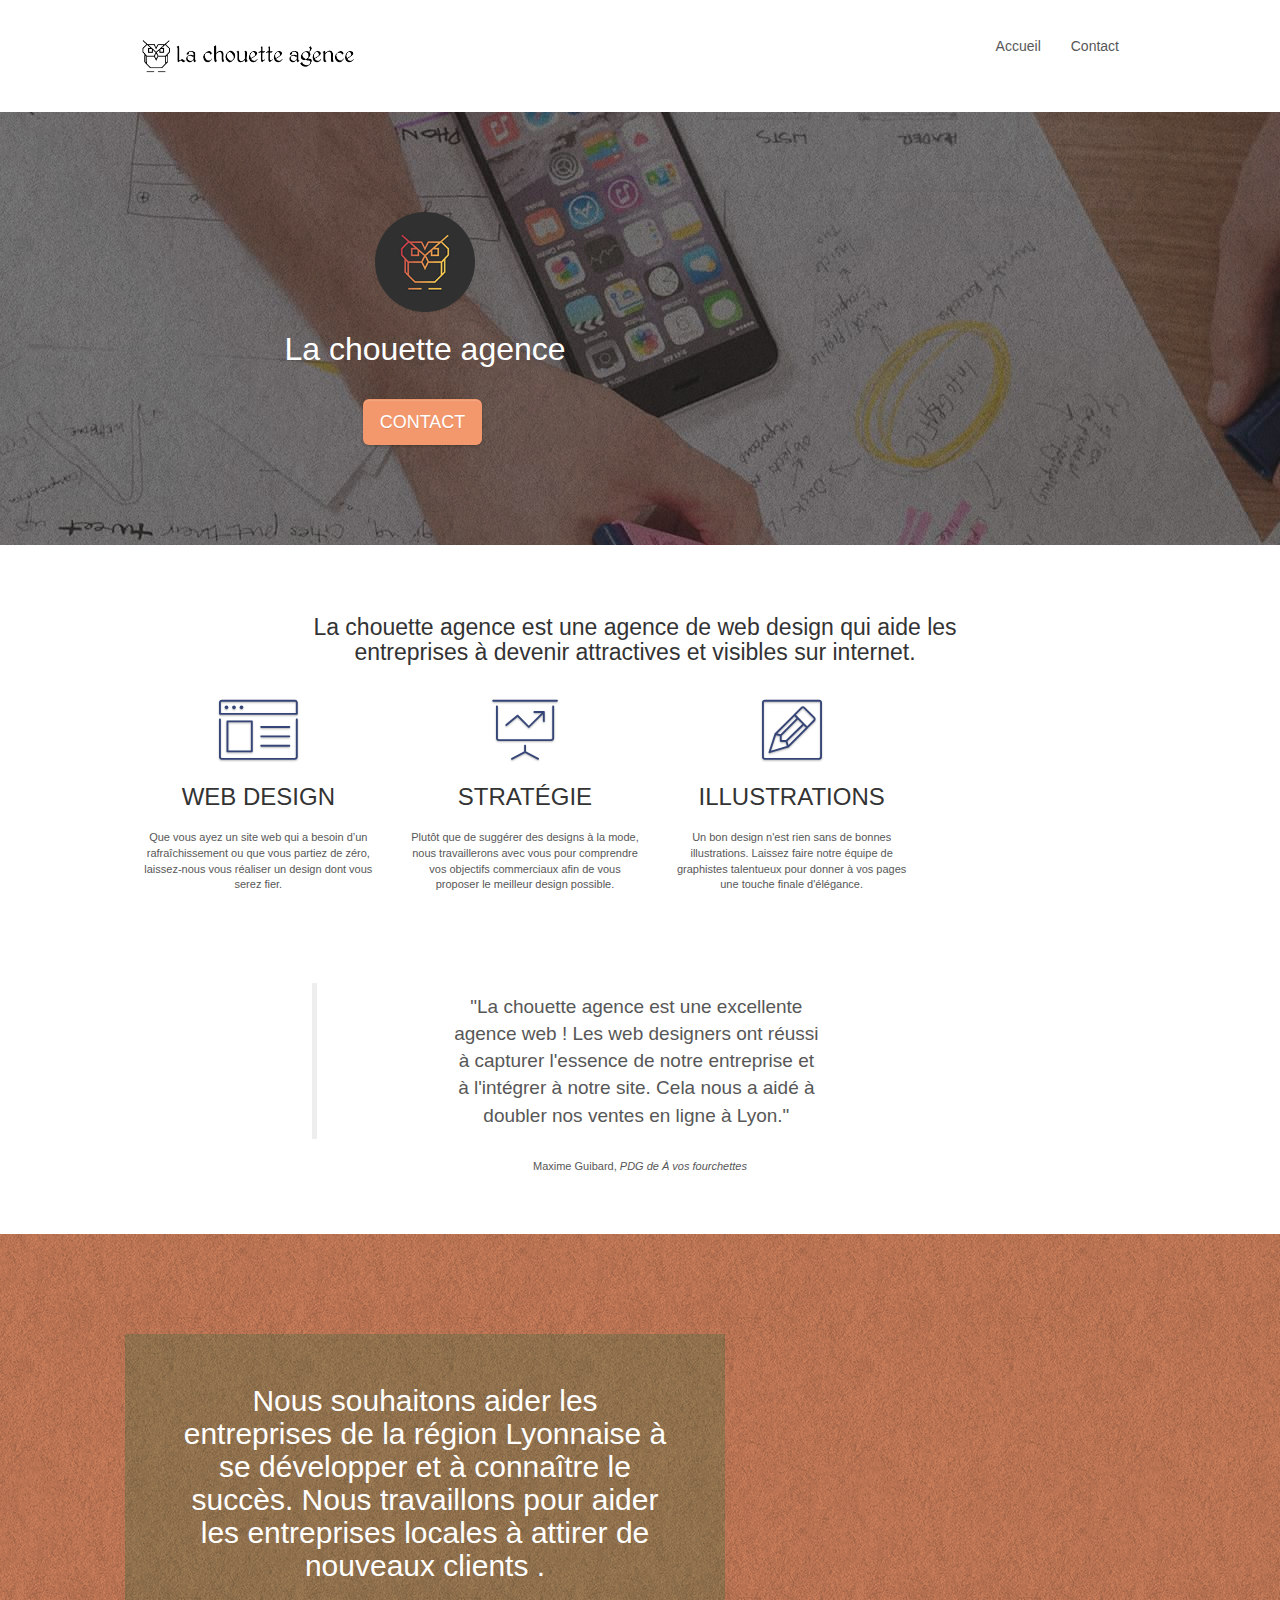
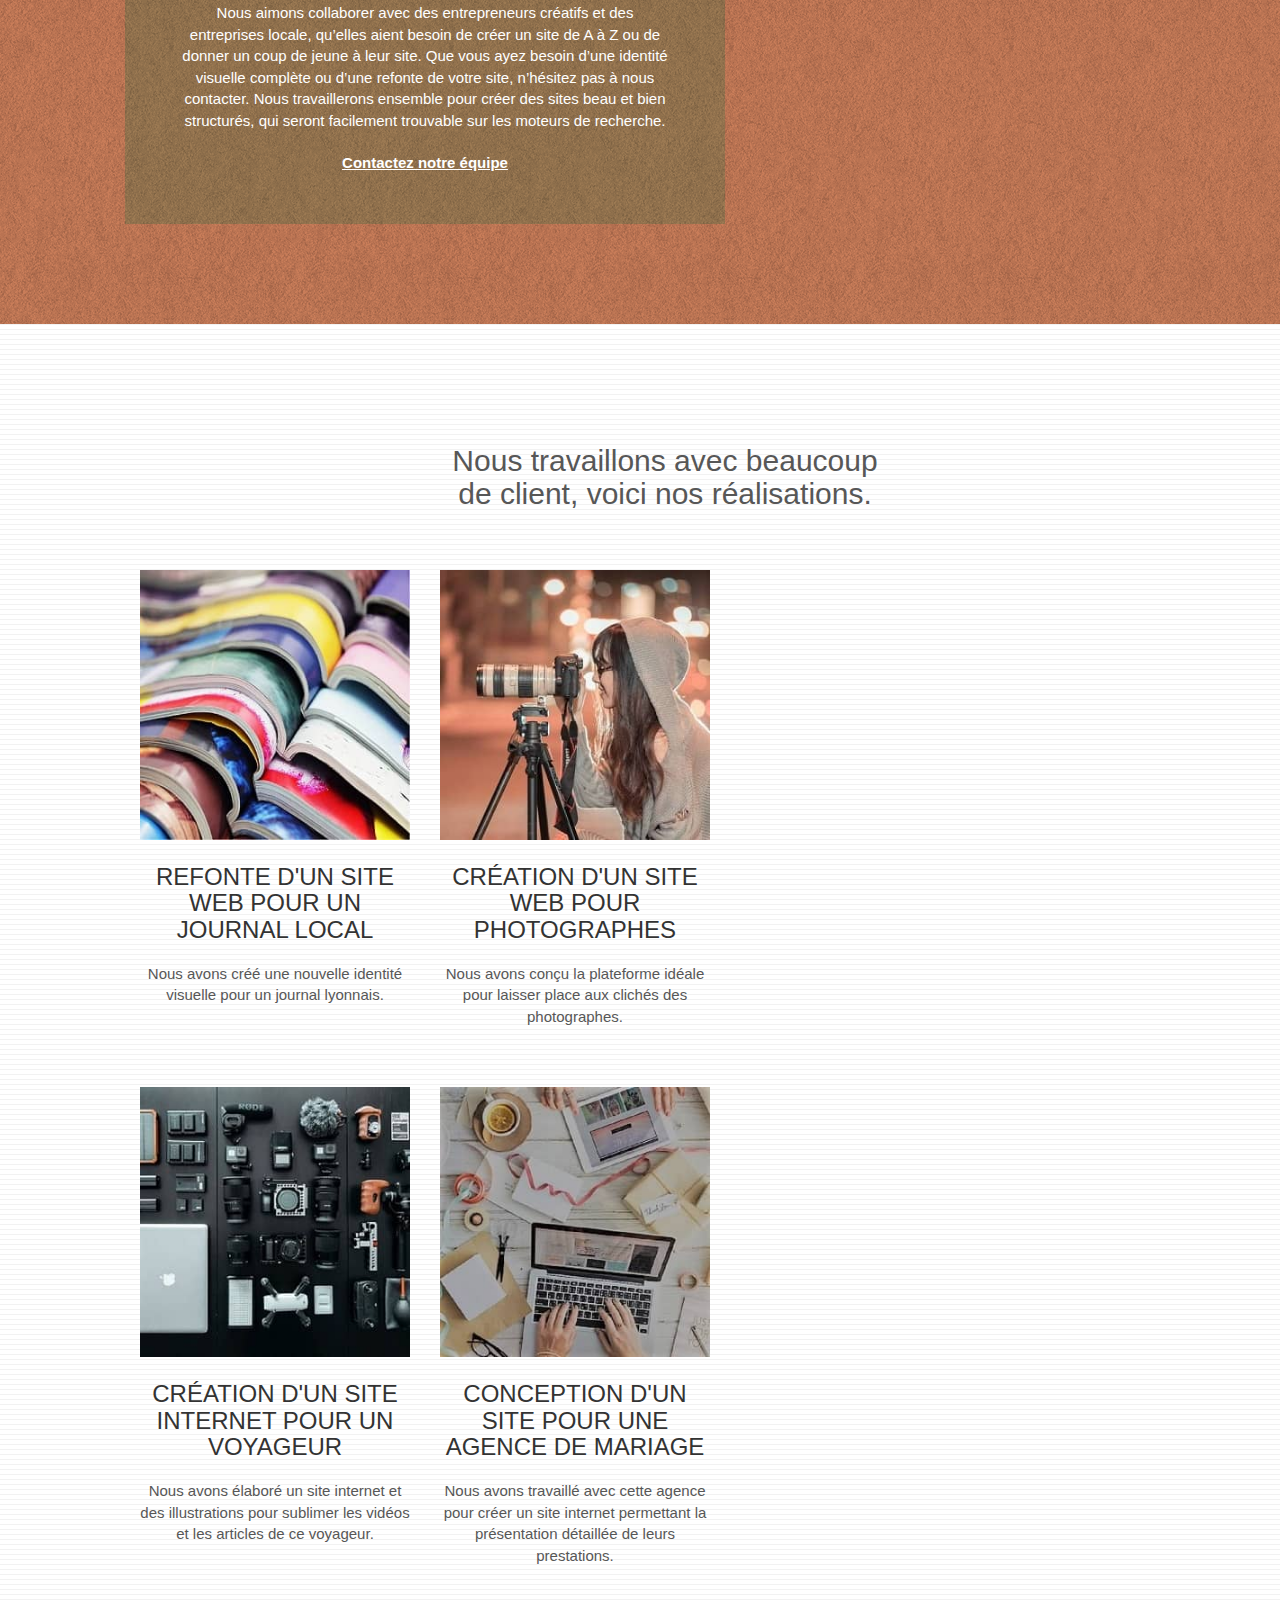
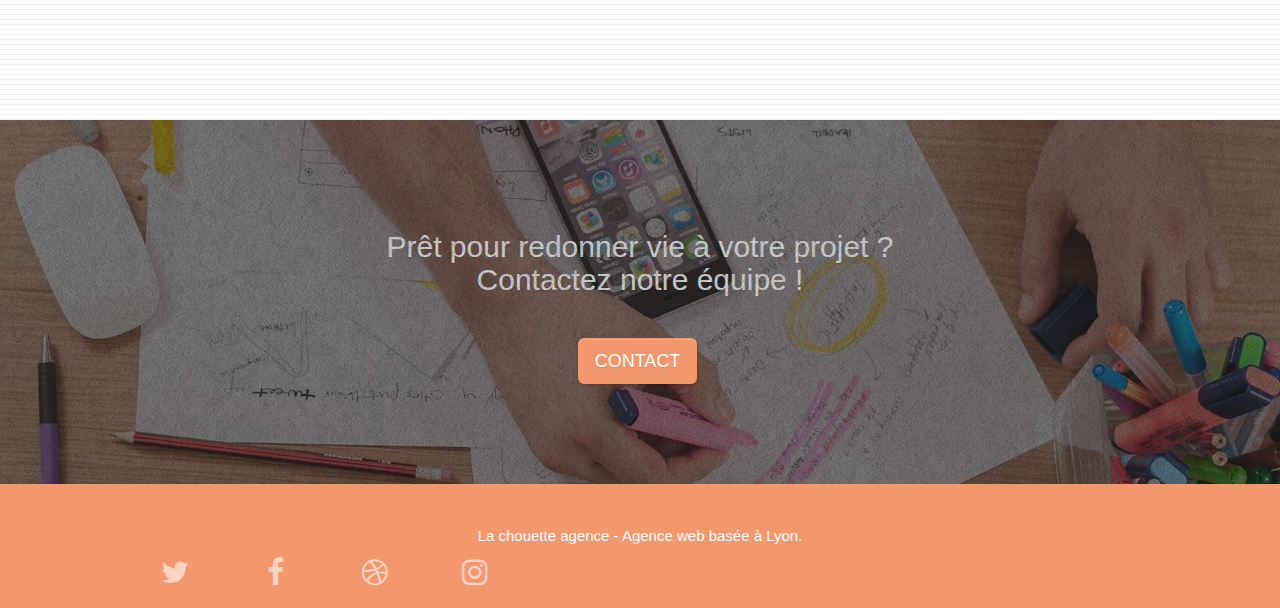
==== commit be60b572: "La chouette" ====
--- a/index.html
+++ b/index.html
@@ -7,14 +7,14 @@
     <meta name="viewport" content="width=device-width, initial-scale=1.0, viewport-fit=cover">
     <link rel="shortcut icon" type="image/png" href="favicon.jpg">
     
-	<link rel="stylesheet" type="text/css" href="./css/bootstrap.css">
 	<link rel="stylesheet" type="text/css" href="style.css">
 	<link rel="stylesheet" type="text/css" href="./css/font-awesome.css">
 	<link rel="stylesheet" type="text/css" href="./css/et-line.css">
+	<link rel="stylesheet" type="text/css" href="./css/bootstrap.css">
 	
     
-	<script src="./js/jquery-2.1.0.js" async></script>
-	<script src="./js/bootstrap.js" defer></script>
+	<script src="./js/jquery-2.1.0.js" defer></script>
+	<script src="./js/bootstrap.js" async></script>
 	<script src="./js/blocs.js" async></script>
 	<script src="./js/jquery.touchSwipe.js" async></script>
 
@@ -215,7 +215,7 @@
 					<div class="row">
 						<div class="col-sm-12">
 							<p class="text-center white">
-								La chouette agence - Agence web basée à Lyon.<br>
+								<br>La chouette agence - Agence web basée à Lyon.<br>
 							</p>
 							<div class="row row-no-gutters social">
 								<div class="col-sm-3">
--- a/style.css
+++ b/style.css
@@ -385,9 +385,11 @@
     .nav-center {
         text-align: center;
     }
+
     .nav-center .navbar-header {
         width: 100%;
     }
+
     .nav-center .navbar-header,
     .nav-center .navbar-brand,
     .nav-center .nav > li {
@@ -852,13 +854,13 @@
     }
 }
 
-@media only screen and (min-device-width: 768px) and (max-device-width: 1024px) and (orientation: landscape) {
+@media only screen and (min-width: 768px) and (max-width: 1024px) and (orientation: landscape) {
     .b-parallax {
         background-attachment: scroll;
     }
 }
 
-@media only screen and (min-device-width: 1024px) and (max-device-width: 1366px) and (-webkit-min-device-pixel-ratio: 1.5) {
+@media only screen and (min-width: 1024px) and (max-width: 1366px) and (-webkit-min-device-pixel-ratio: 1.5) {
     .b-parallax {
         background-attachment: scroll;
     }
@@ -1029,6 +1031,20 @@
 }
 
 @media (max-width: 400px) {
+    .img-responsive {
+    margin-left: auto;
+    margin-right: auto;
+    width: 20em;
+}
+    .social{
+    display: flex;
+    justify-content: center;
+    }
+    
+    .social{
+    justify-content: space-between;
+    }
+    
     .bloc {
         padding-left: 0;
         padding-right: 0;
@@ -1036,6 +1052,21 @@
 }
 
 @media (max-width: 767px) {
+    .img-responsive {
+    margin-left: auto;
+    margin-right: auto;
+    width: 20em;
+}
+    
+    .social{
+    display: flex;
+    justify-content: center;
+    }
+    
+    .social{
+    justify-content: space-between;
+    }
+    
     .bloc-mob-center-text {
         text-align: center;
     }
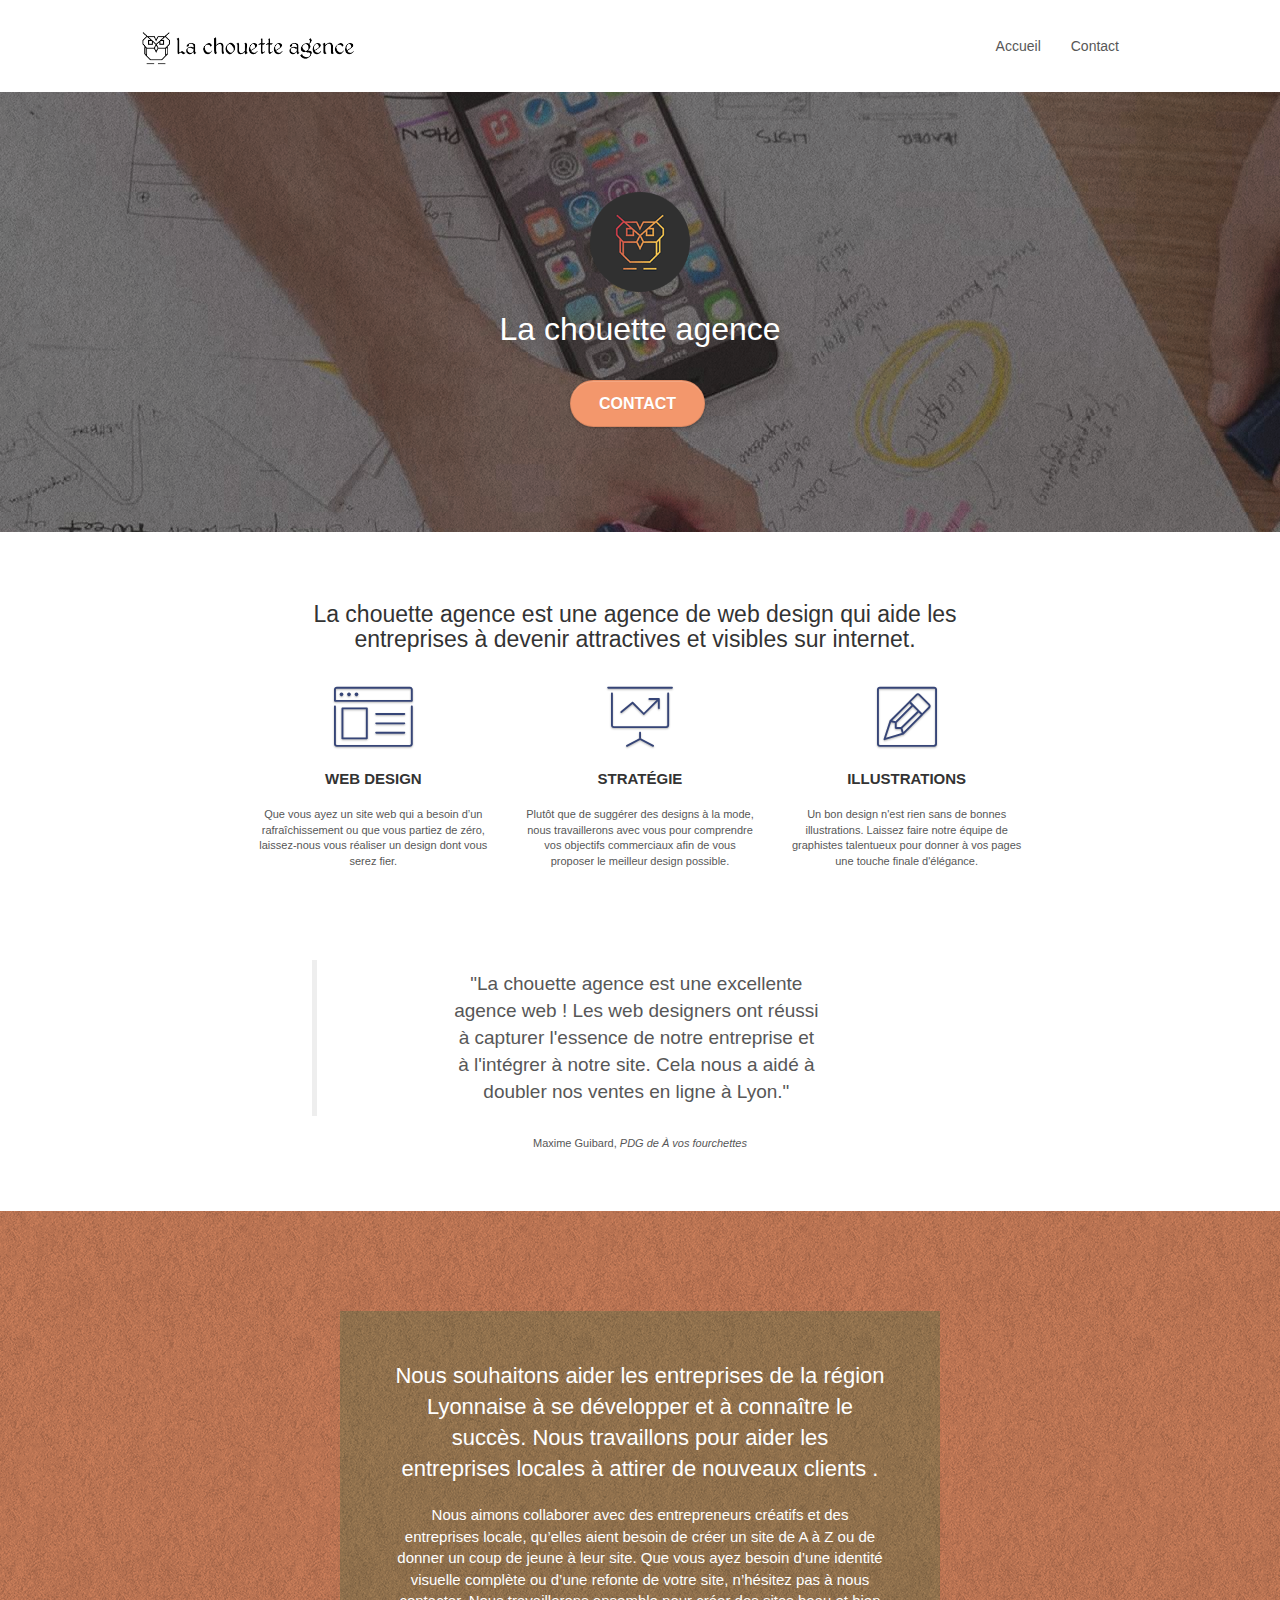
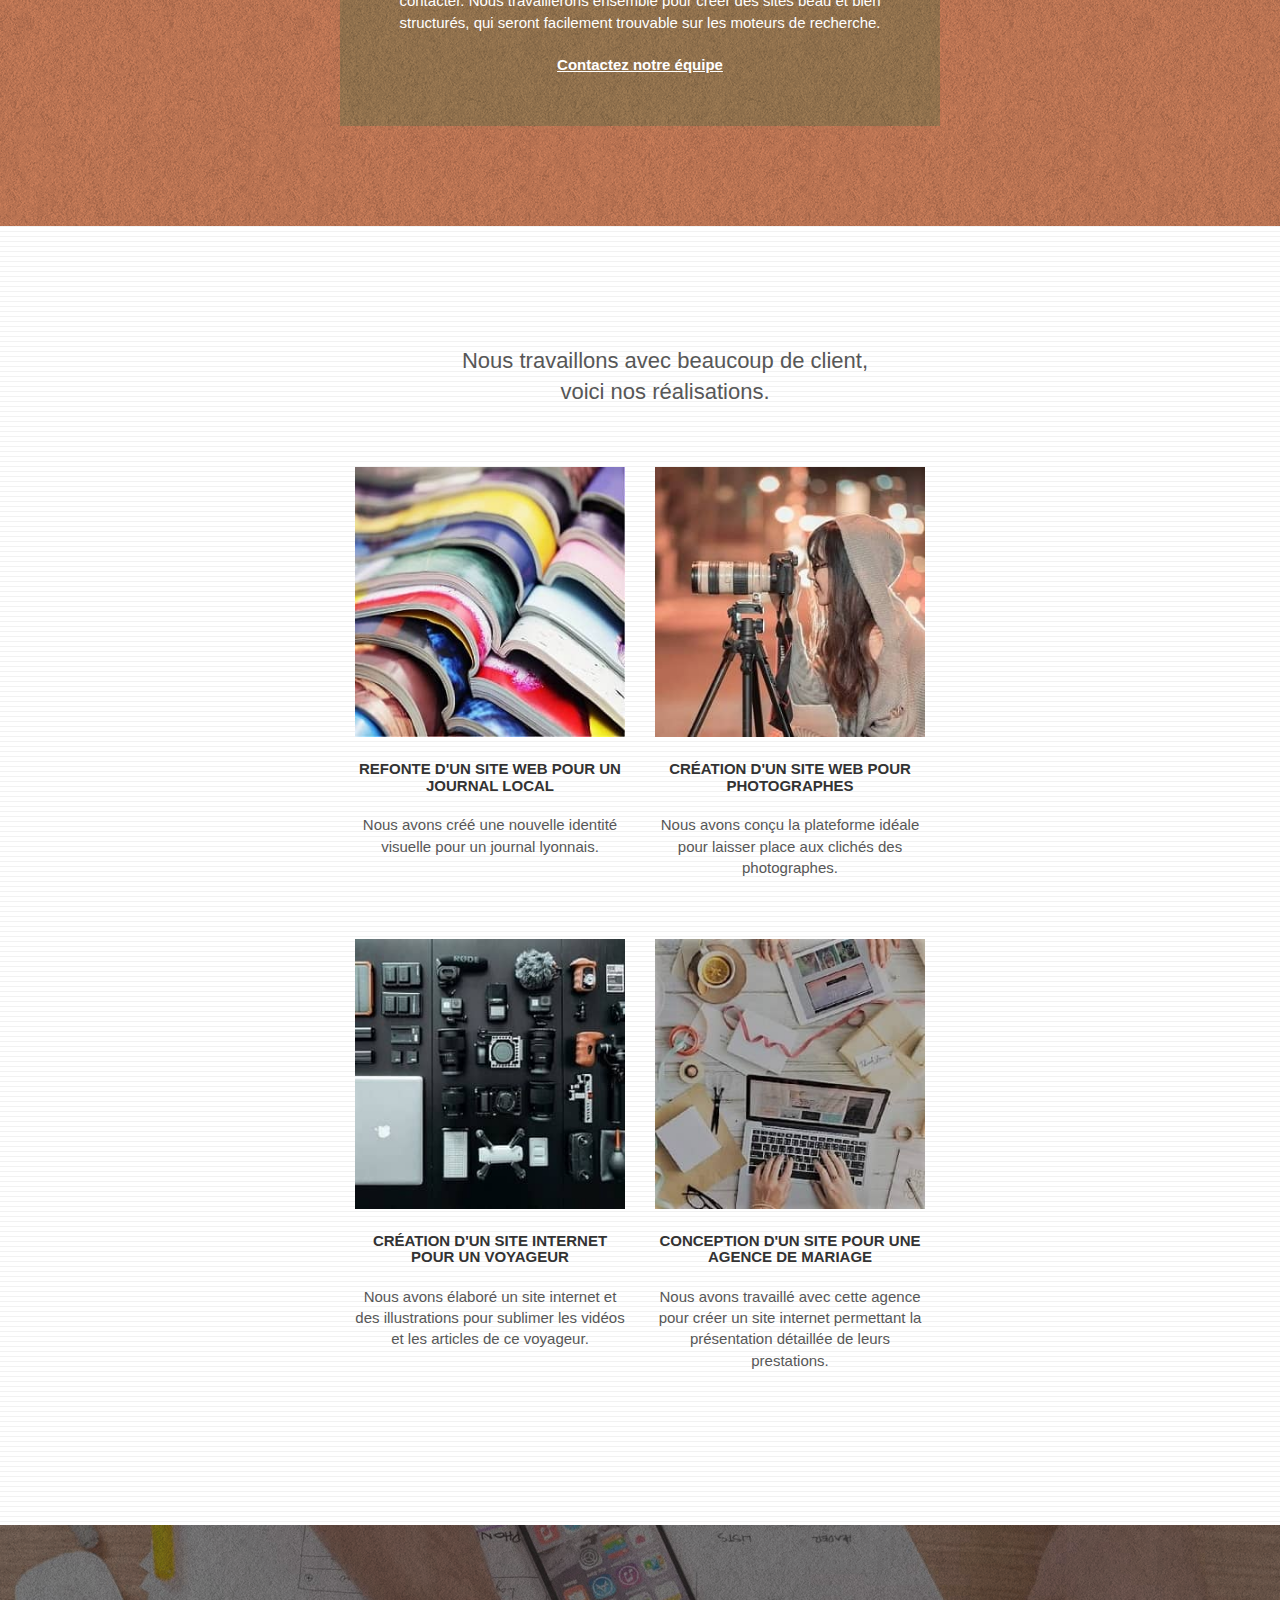
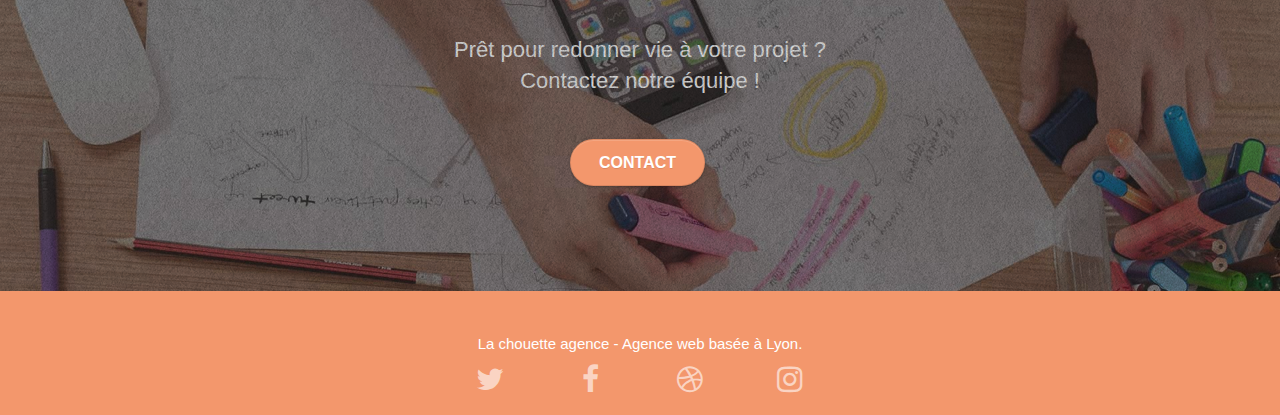
==== commit 6101e96e: "La chouette" ====
--- a/index.html
+++ b/index.html
@@ -3,16 +3,15 @@
 <head>
     <meta charset="utf-8"/>
     <meta name="keywords" content="agence design Lyon, web design Lyon, agence graphiste Lyon, structuration site web lyon, seo, google">
-	<meta name="description" content="Agence de web design visant a améliorer le référencement et la visibilité des entreprises sur internet">
+	<meta name="description" content="Agence de web design basé à Lyon visant a améliorer le référencement et la visibilité des entreprises sur internet">
     <meta name="viewport" content="width=device-width, initial-scale=1.0, viewport-fit=cover">
     <link rel="shortcut icon" type="image/png" href="favicon.jpg">
     
+	<link rel="stylesheet" type="text/css" href="./css/bootstrap.css">
 	<link rel="stylesheet" type="text/css" href="style.css">
 	<link rel="stylesheet" type="text/css" href="./css/font-awesome.css">
 	<link rel="stylesheet" type="text/css" href="./css/et-line.css">
-	<link rel="stylesheet" type="text/css" href="./css/bootstrap.css">
-	
-    
+	    
 	<script src="./js/jquery-2.1.0.js" defer></script>
 	<script src="./js/bootstrap.js" async></script>
 	<script src="./js/blocs.js" async></script>
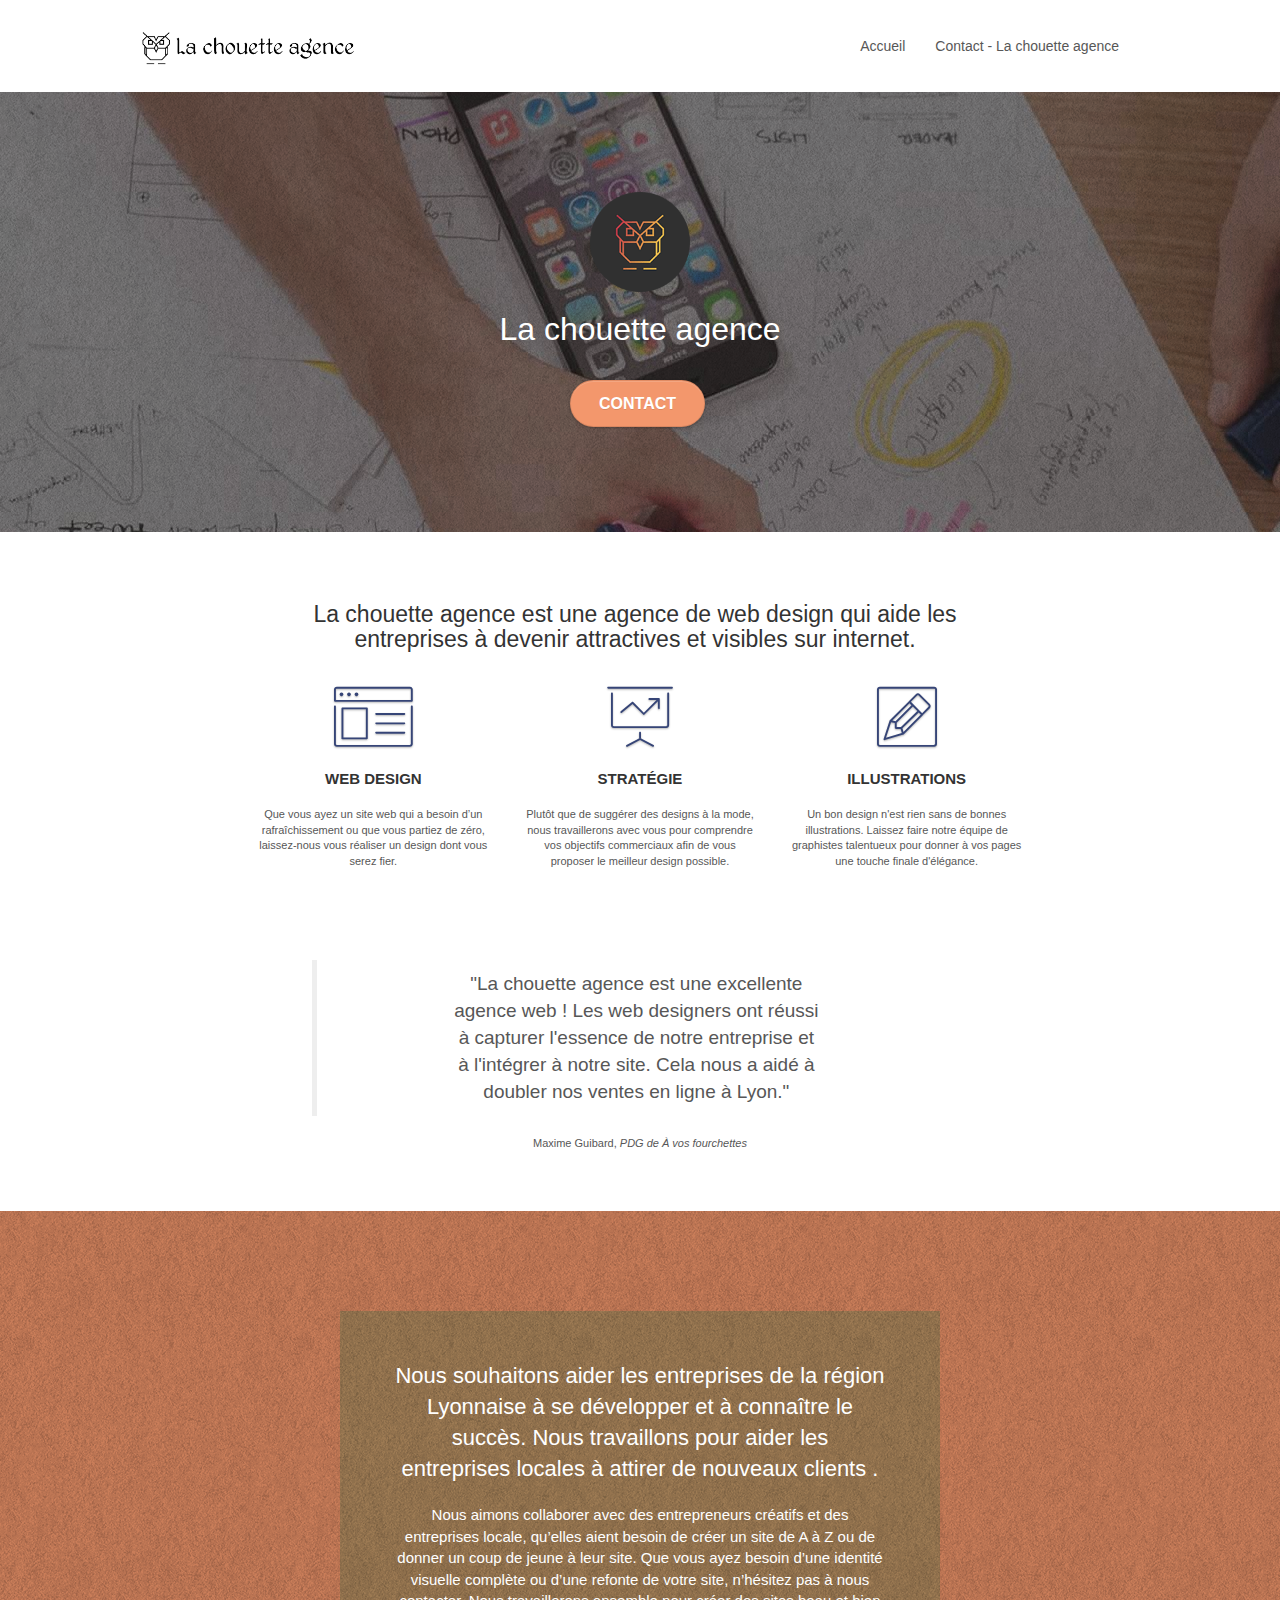
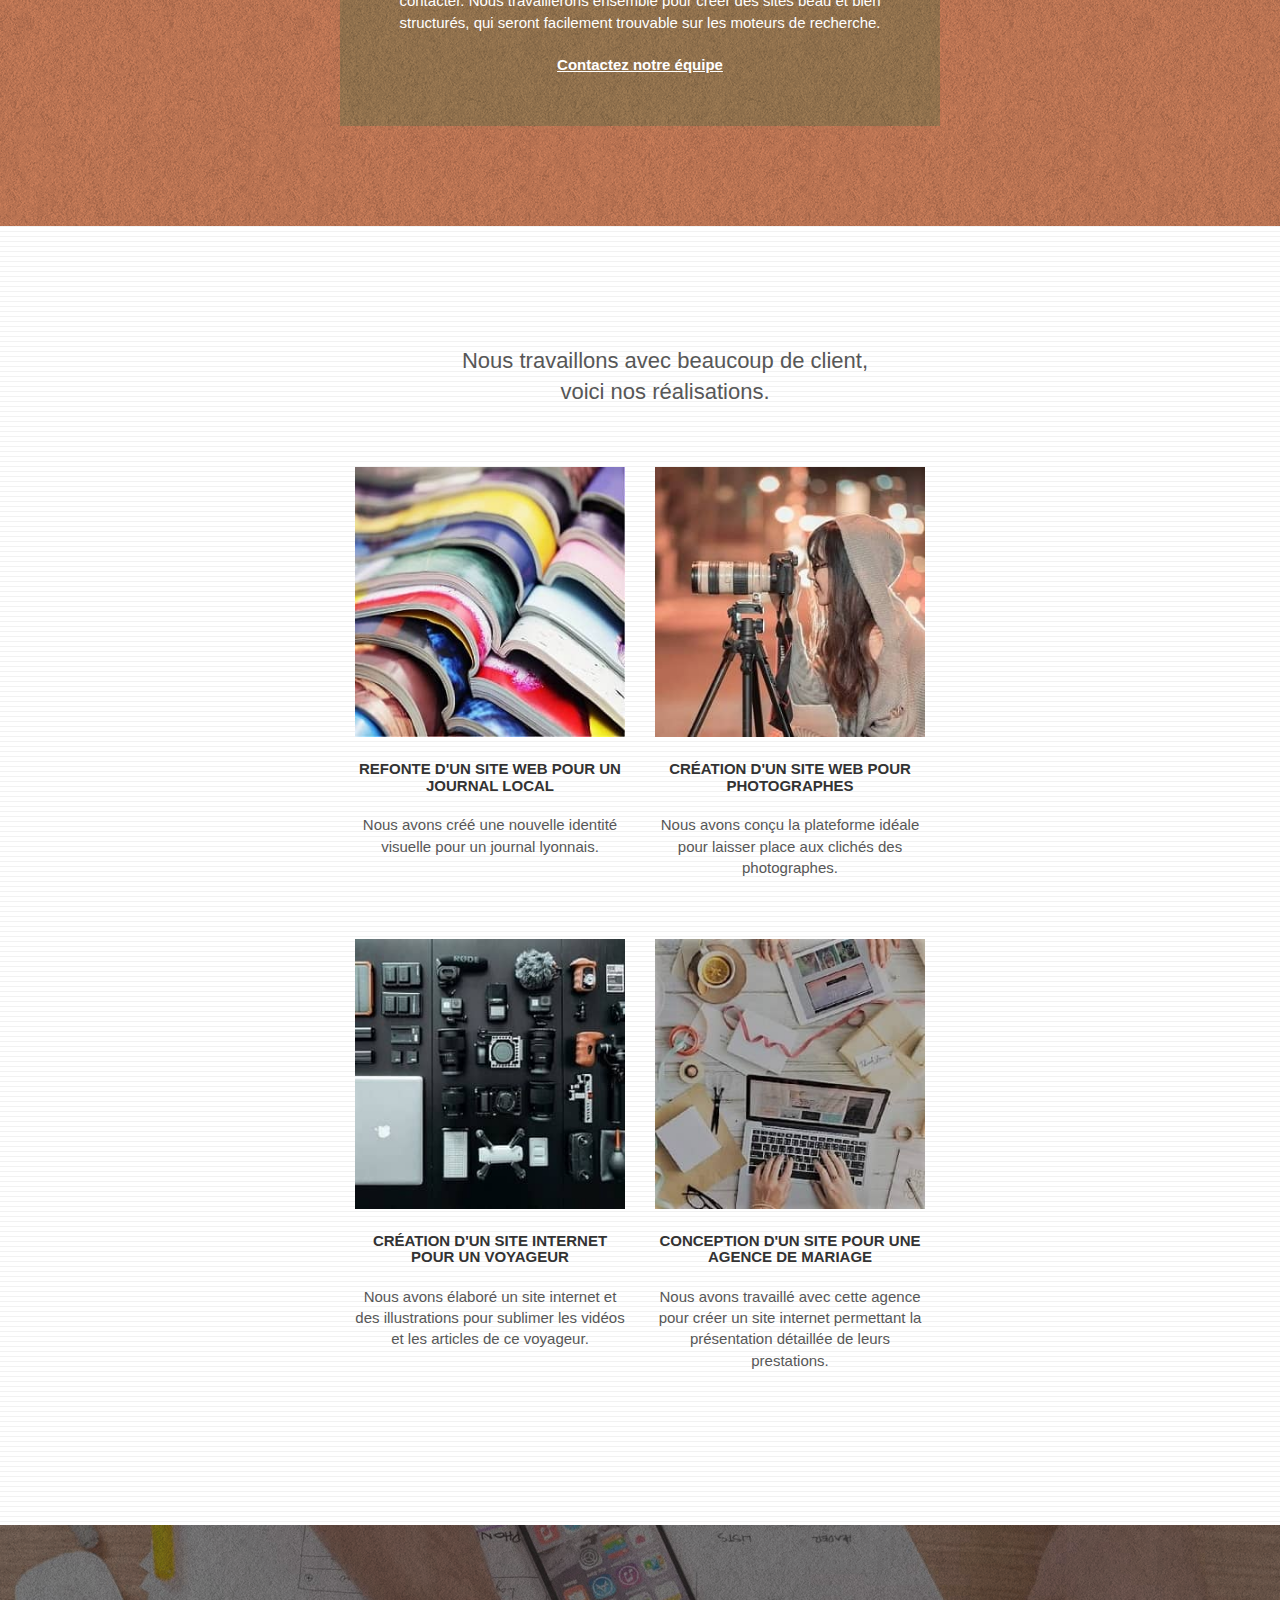
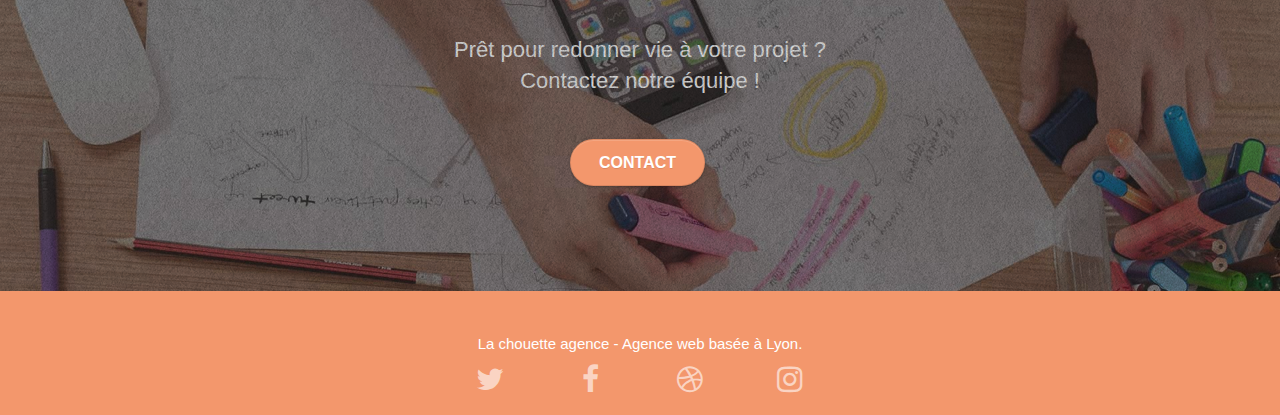
==== commit 9c2ca45a: "La chouette" ====
--- a/index.html
+++ b/index.html
@@ -6,6 +6,7 @@
 	<meta name="description" content="Agence de web design basé à Lyon visant a améliorer le référencement et la visibilité des entreprises sur internet">
     <meta name="viewport" content="width=device-width, initial-scale=1.0, viewport-fit=cover">
     <link rel="shortcut icon" type="image/png" href="favicon.jpg">
+	<title>La chouette agence</title>
     
 	<link rel="stylesheet" type="text/css" href="./css/bootstrap.css">
 	<link rel="stylesheet" type="text/css" href="style.css">
@@ -17,9 +18,6 @@
 	<script src="./js/blocs.js" async></script>
 	<script src="./js/jquery.touchSwipe.js" async></script>
 
-    <title>La chouette agence</title>
-
-    
 	<!-- Analytics -->
  
 	<!-- Analytics END --> 
@@ -41,7 +39,7 @@
 								<a href="index.html">Accueil</a>
 							</li>
 							<li>
-								<a href="page2.html">Contact</a>
+								<a href="page2.html">Contact - La chouette agence</a>
 							</li>
 						</ul>
 					</div>
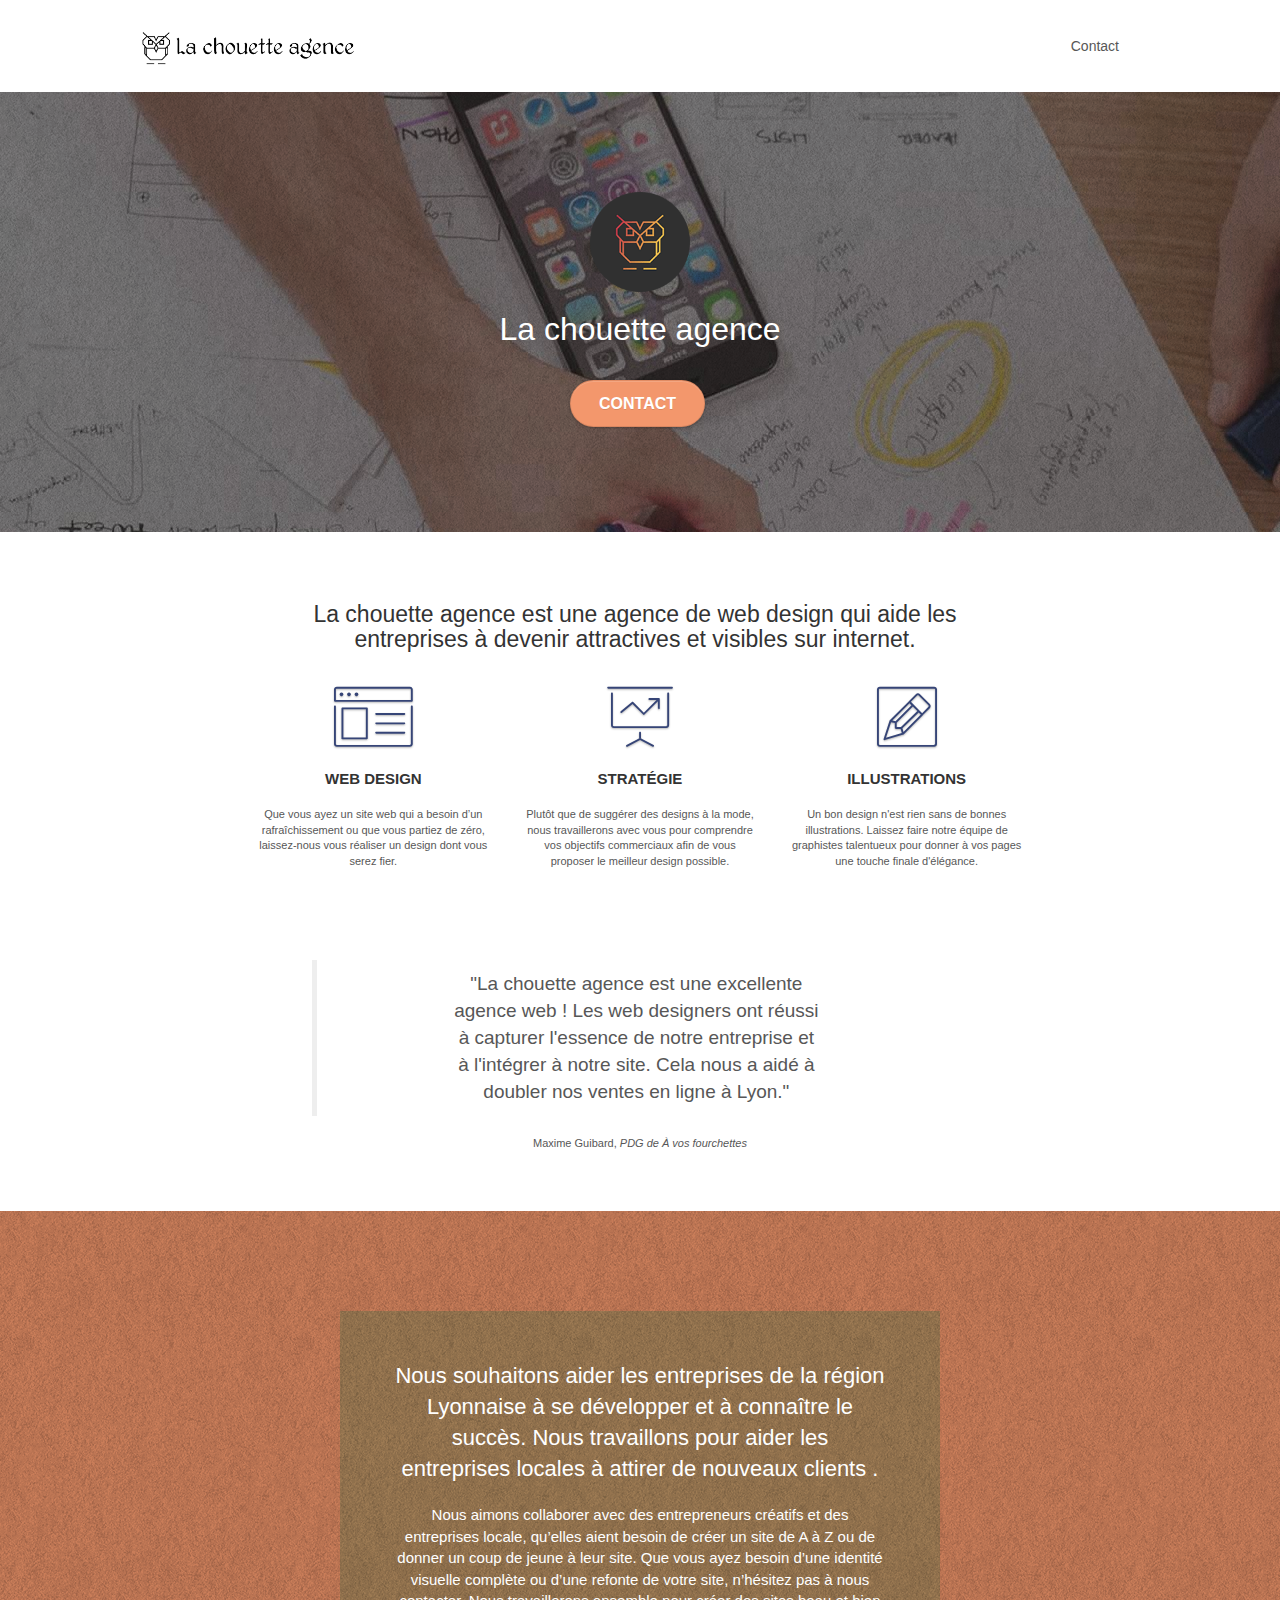
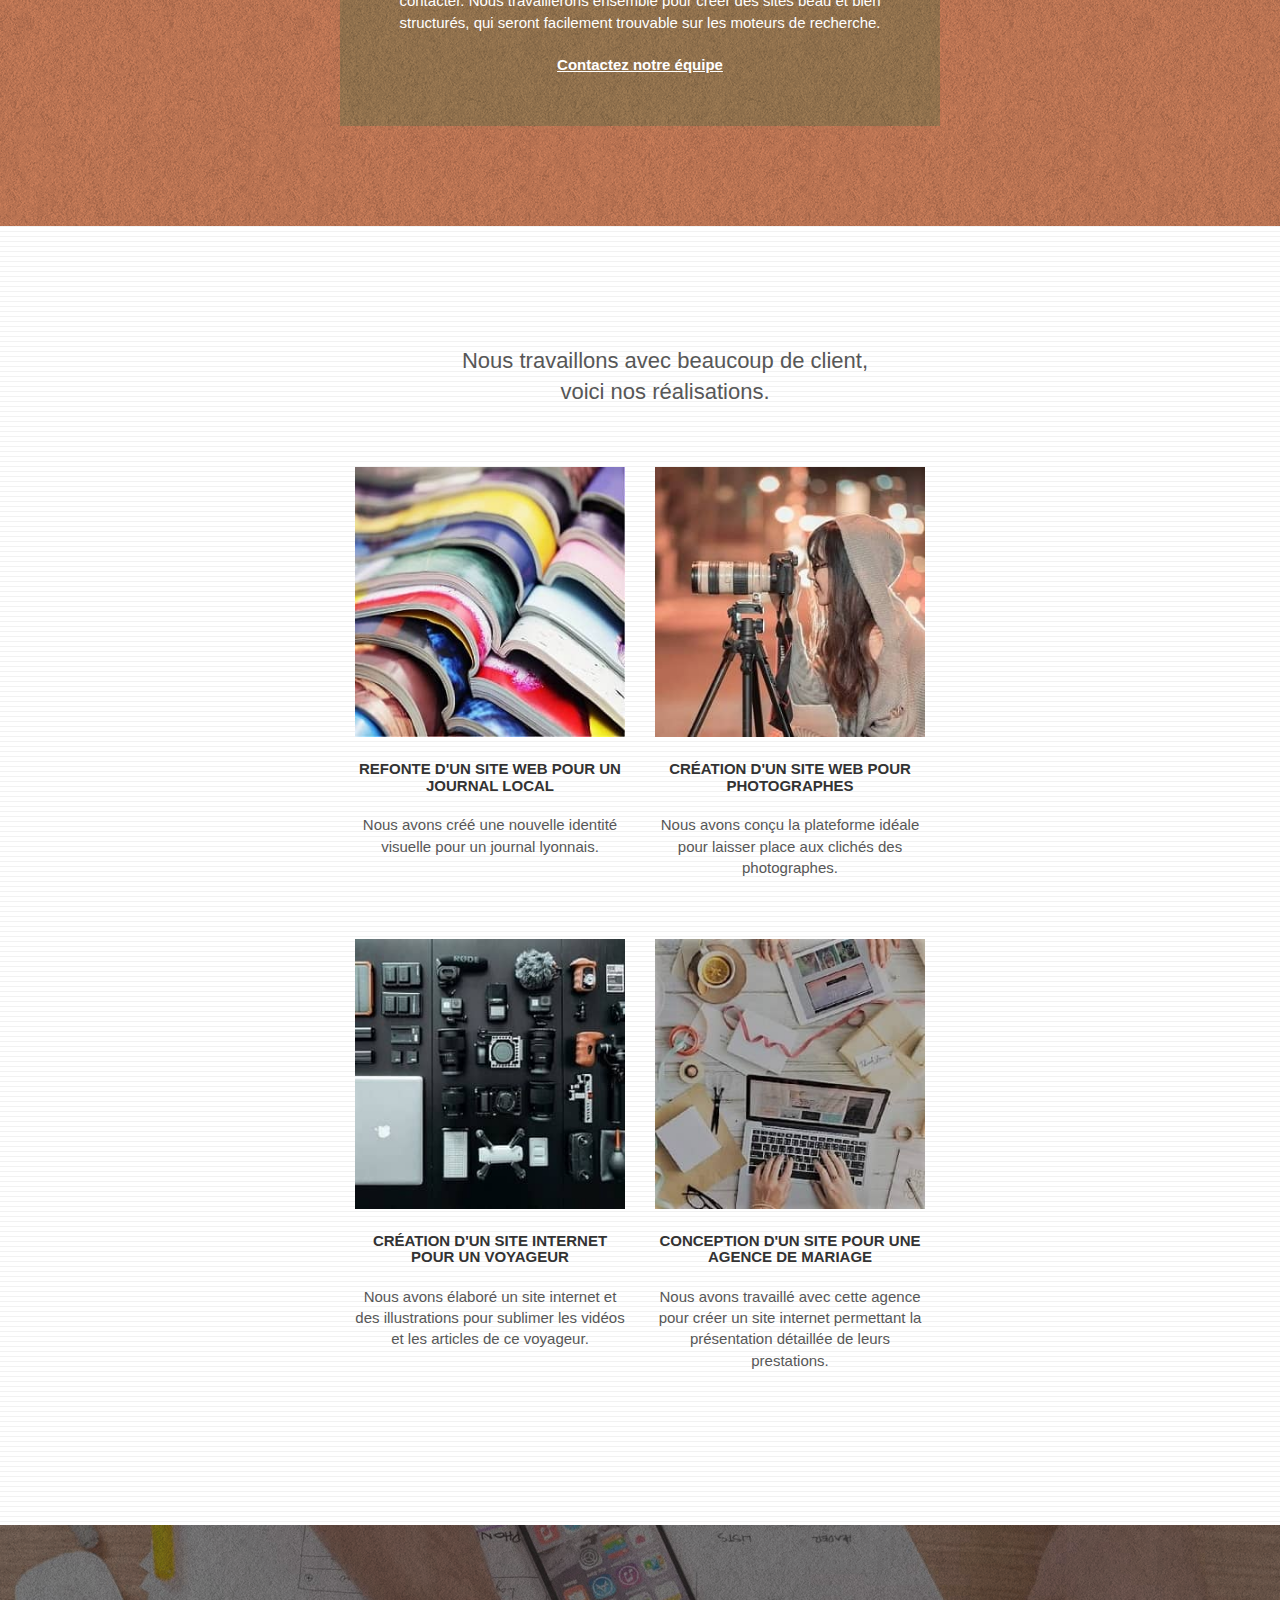
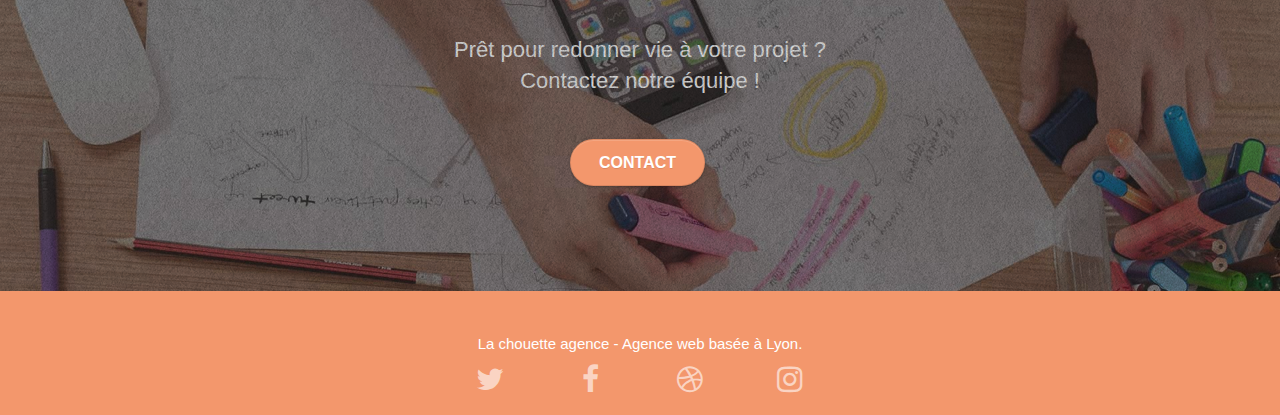
==== commit 16288d99: "La chouette" ====
--- a/index.html
+++ b/index.html
@@ -36,10 +36,7 @@
 					<div class="collapse navbar-collapse navbar-1 special-dropdown-nav">
 						<ul class="site-navigation nav navbar-nav">
 							<li>
-								<a href="index.html">Accueil</a>
-							</li>
-							<li>
-								<a href="page2.html">Contact - La chouette agence</a>
+								<a href="Contact-La chouette agence.html">Contact</a>
 							</li>
 						</ul>
 					</div>
@@ -58,7 +55,7 @@
 							La chouette agence
 						</h1>
 						<div class="text-center">
-							<a href="page2.html" class="btn btn-lg btn-clean btn-rd cta-hero btn-atomic-tangerine" id="cta-hero">Contact</a>
+							<a href="Contact-La chouette agence.html" class="btn btn-lg btn-clean btn-rd cta-hero btn-atomic-tangerine" id="cta-hero">Contact</a>
 						</div>
 					</div>
 				</div>
